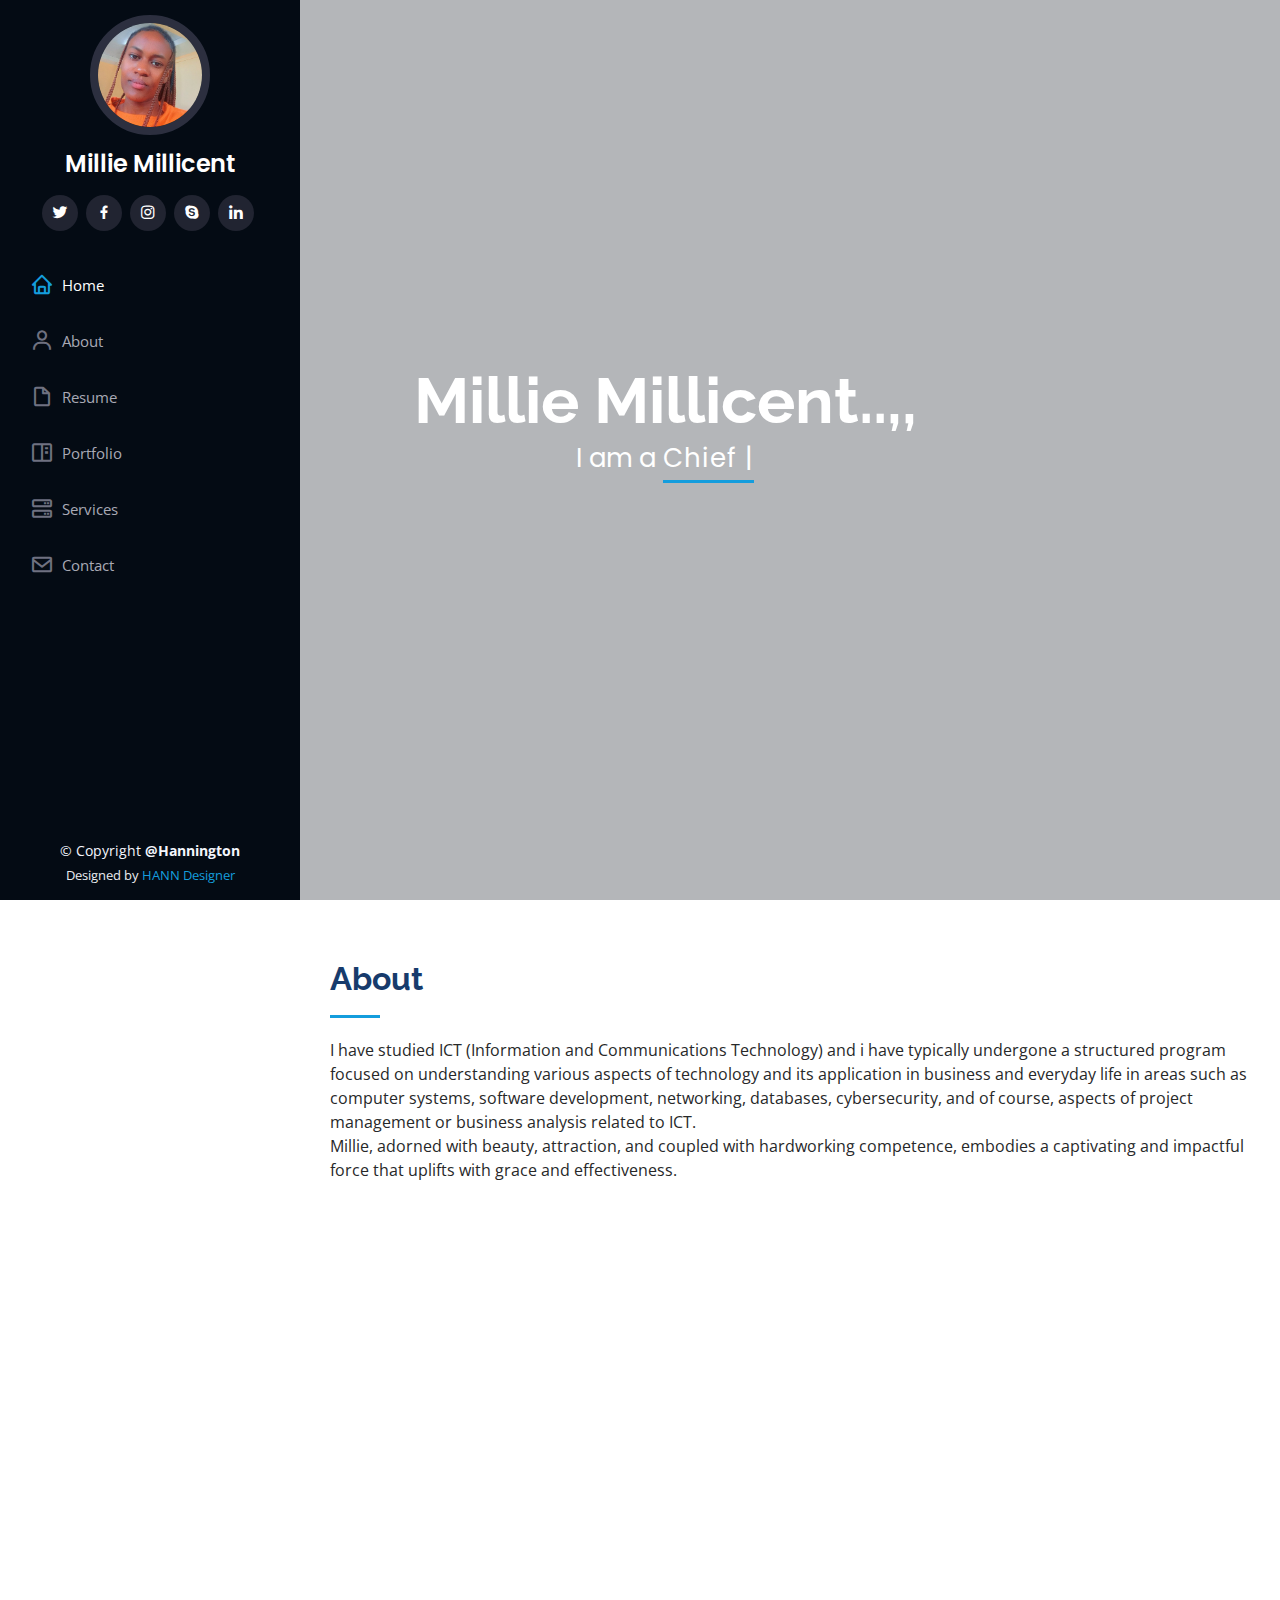
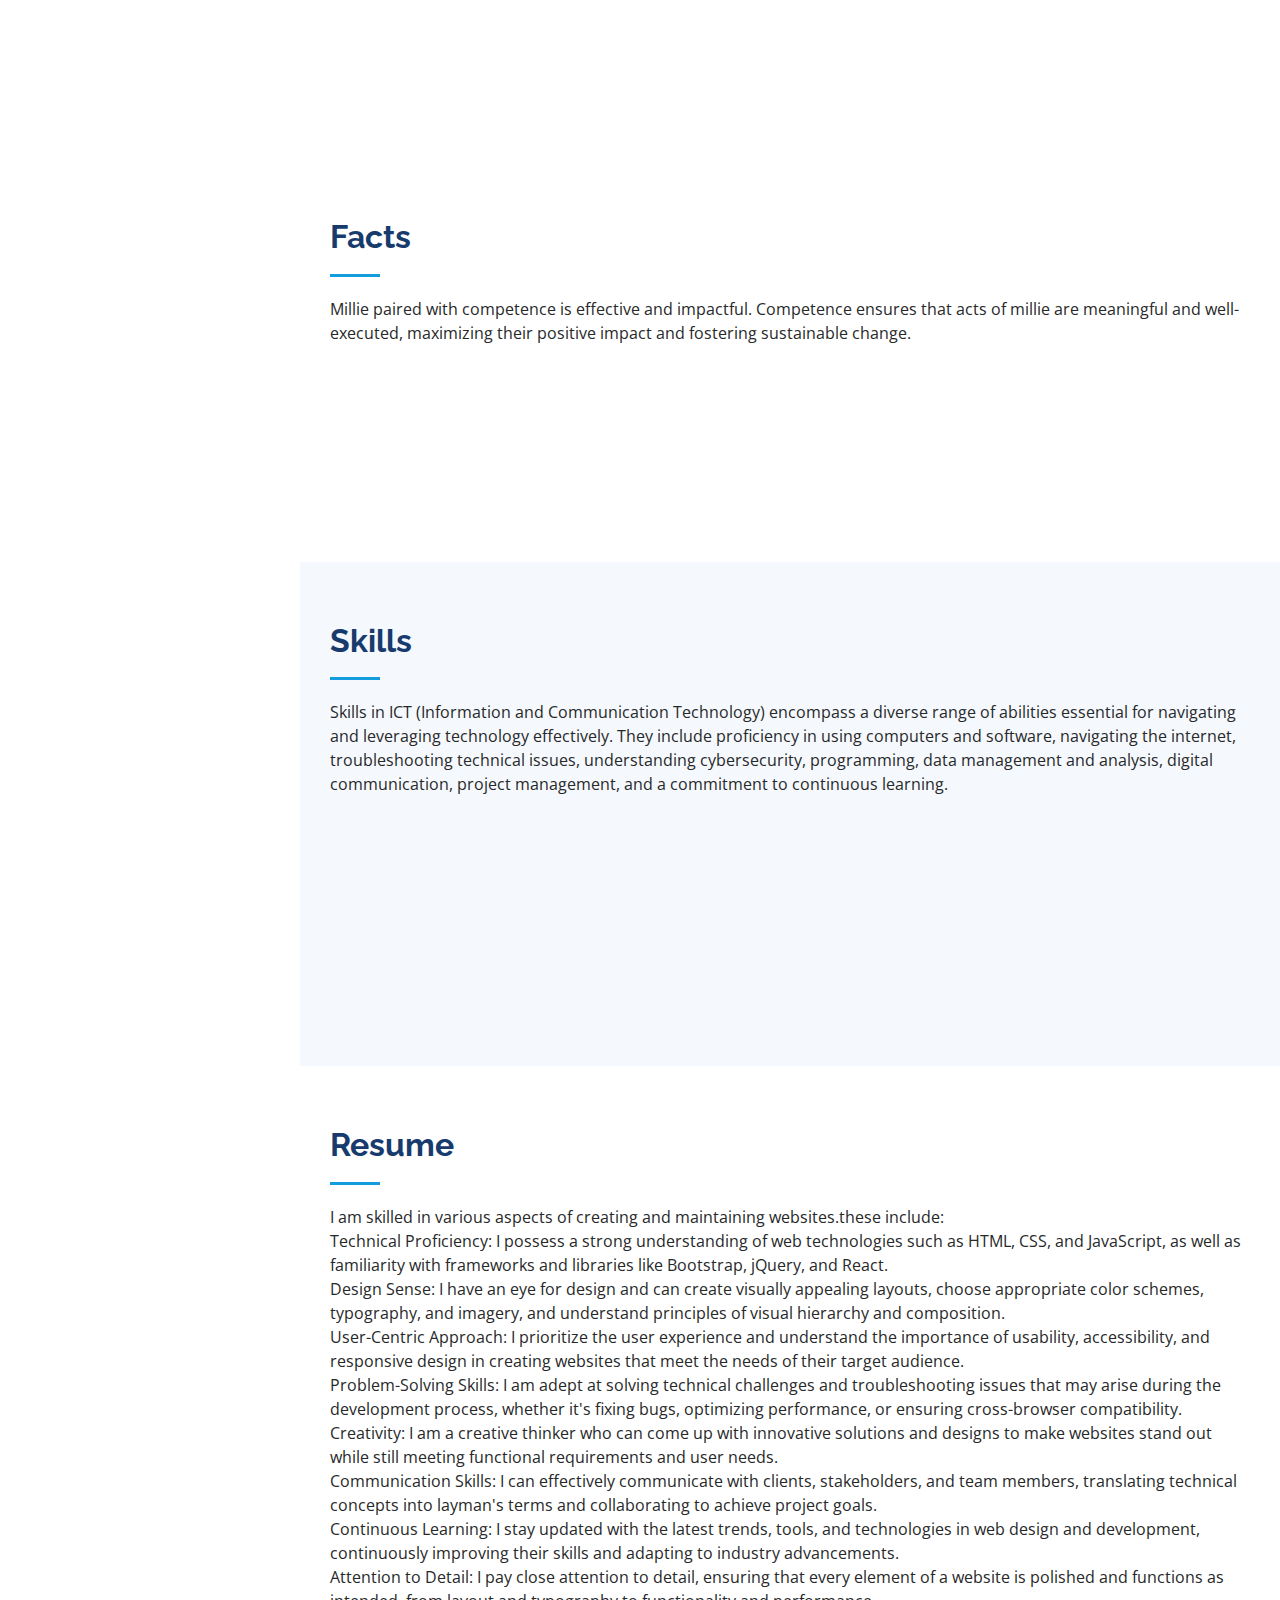
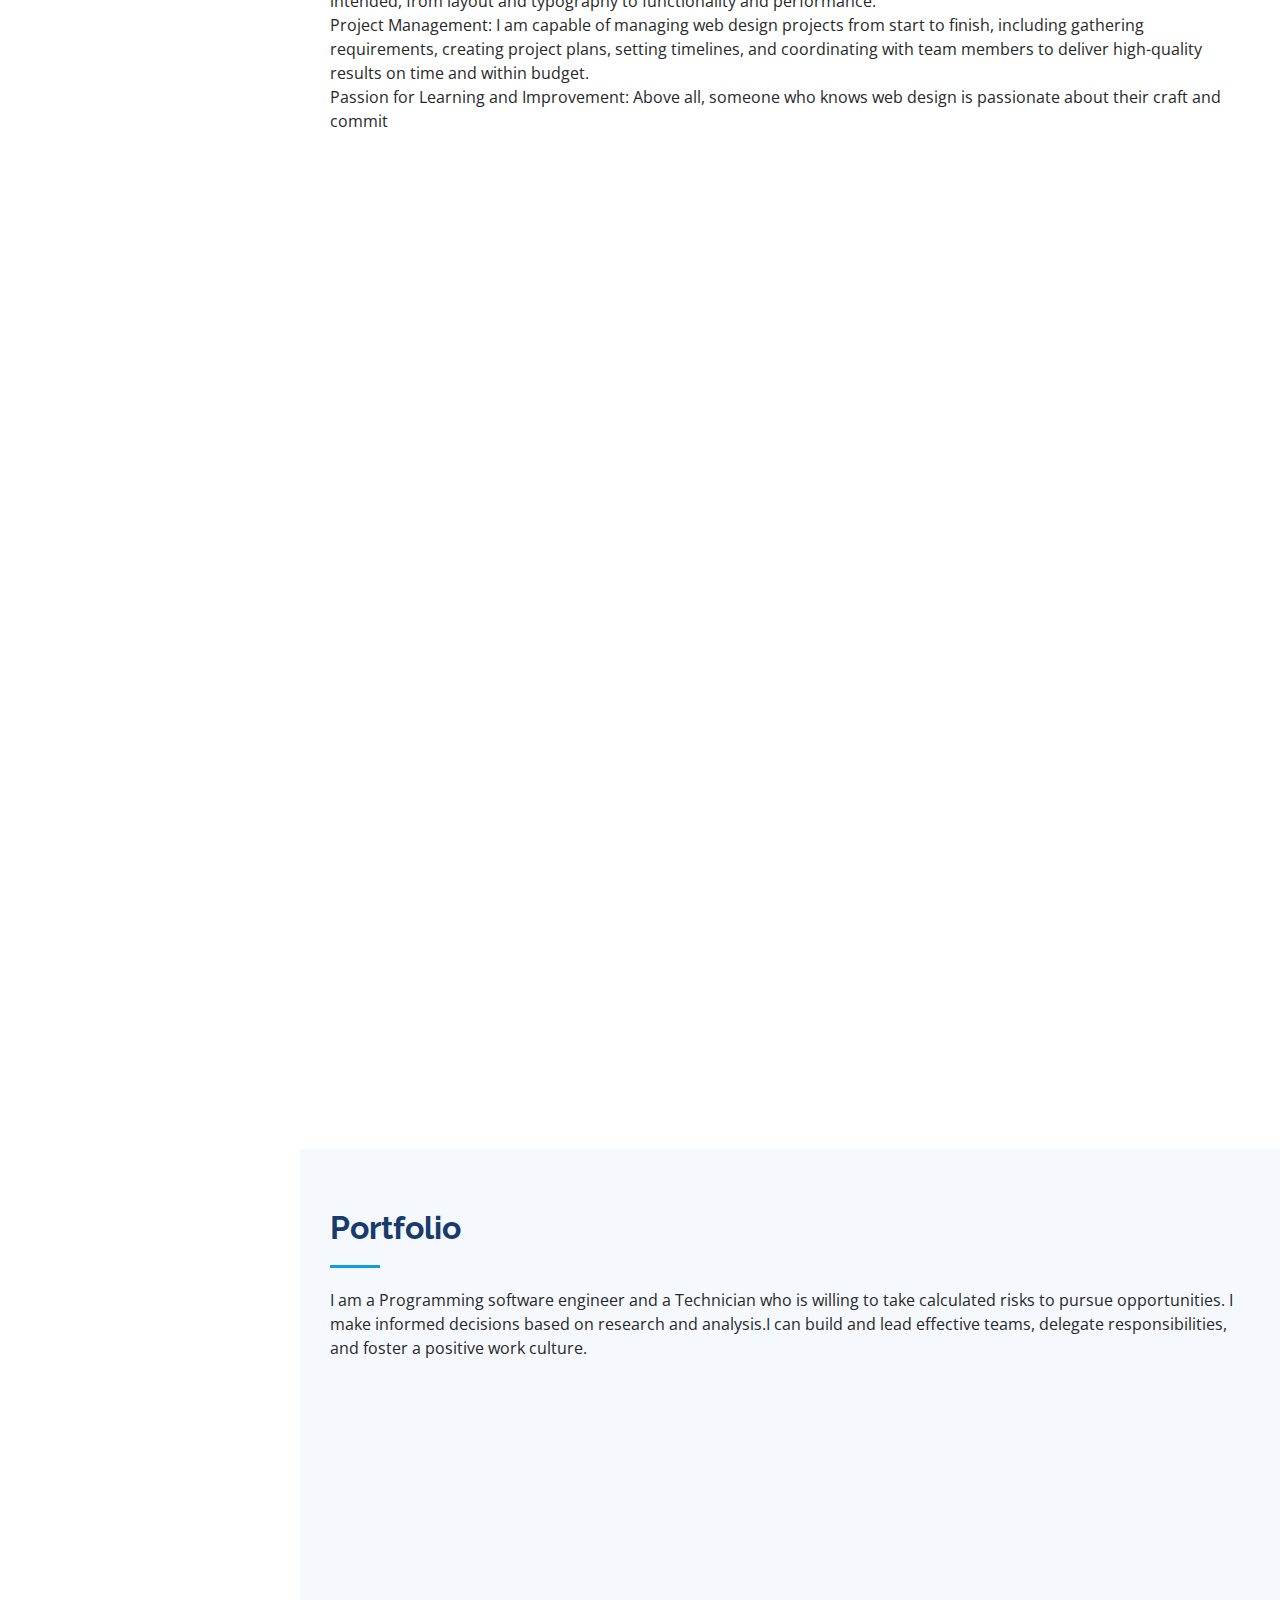
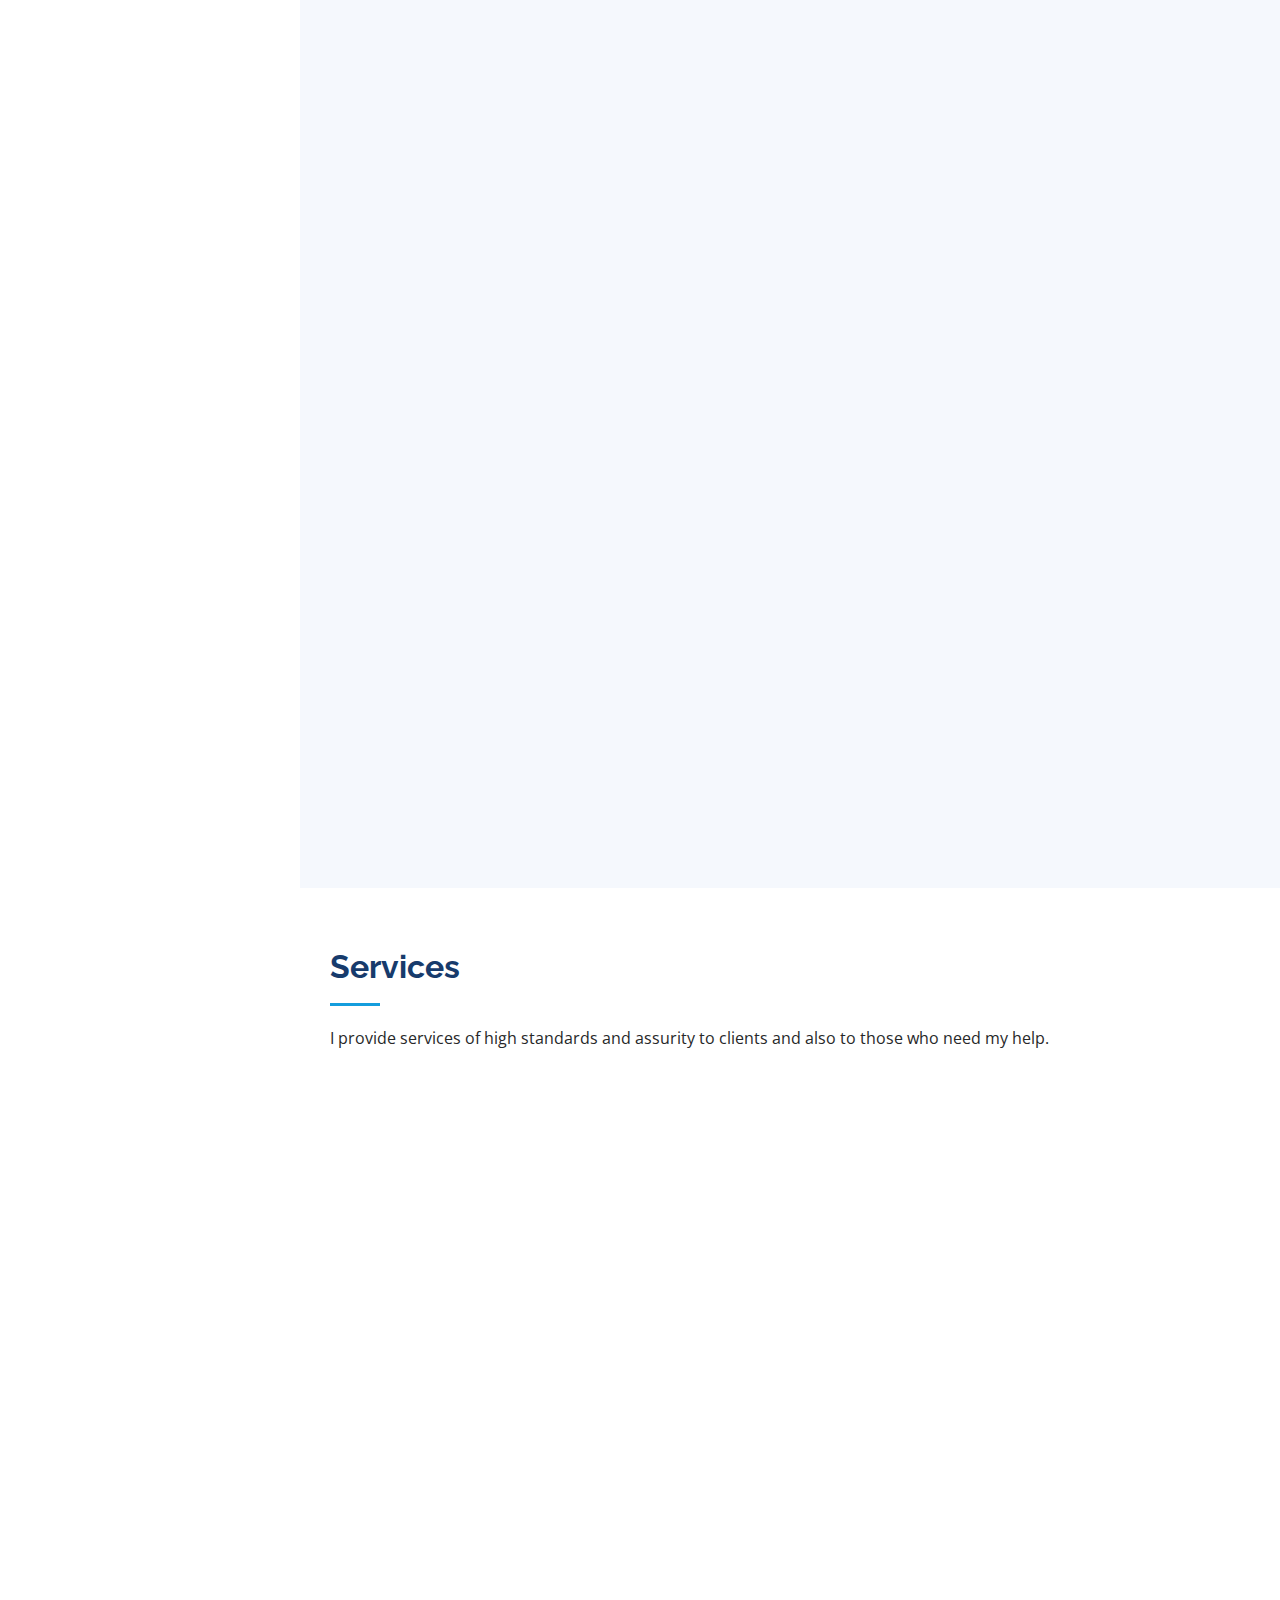
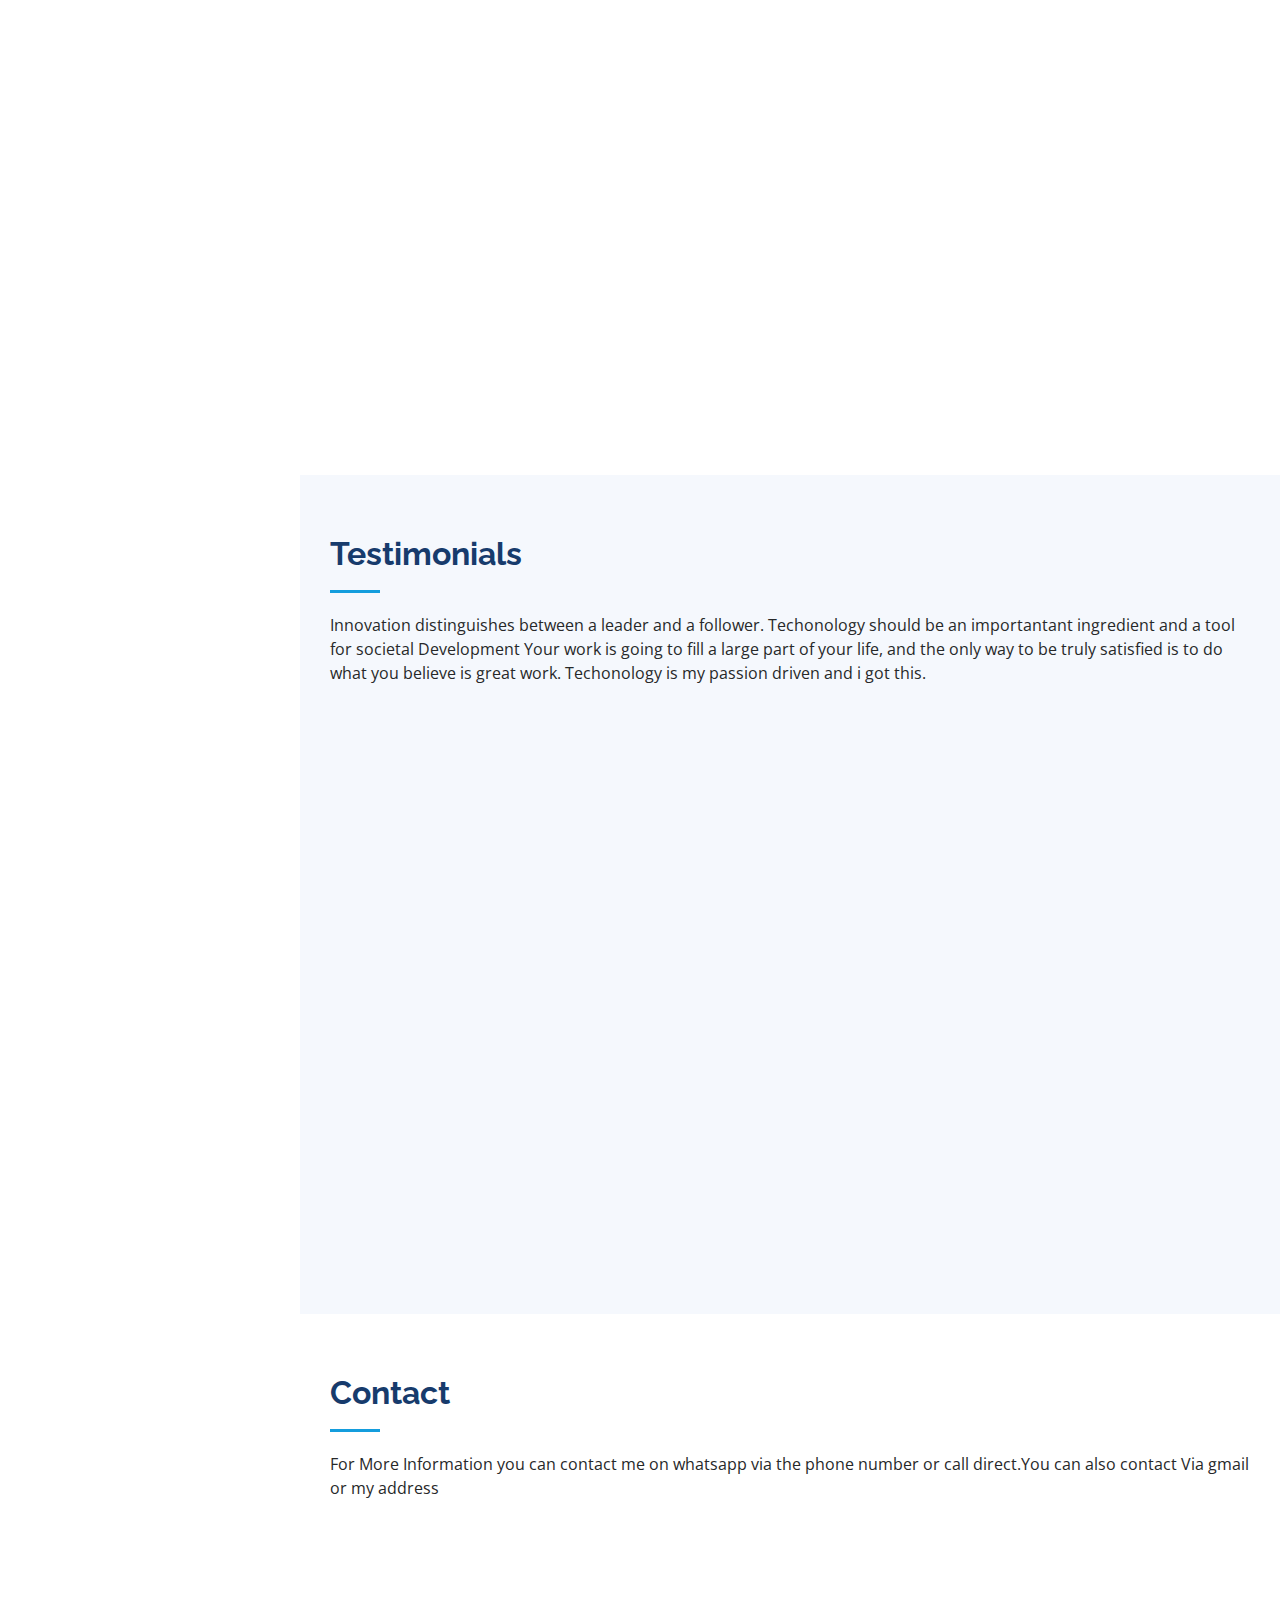
==== index.html @ ba3368d1 "my second" ====
<!DOCTYPE html>
<html lang="en">

<head>
  <meta charset="utf-8">
  <meta content="width=device-width, initial-scale=1.0" name="viewport">

  <title> Millie Millicent </title>
  <meta content="" name="description">
  <meta content="" name="keywords">

  <!-- Favicons -->
  <link href="assets/img/logo.png" rel="icon">
  <link href="assets/img/apple-touch-icon.png" rel="apple-touch-icon">

  <!-- Google Fonts -->
  <link href="https://fonts.googleapis.com/css?family=Open+Sans:300,300i,400,400i,600,600i,700,700i|Raleway:300,300i,400,400i,500,500i,600,600i,700,700i|Poppins:300,300i,400,400i,500,500i,600,600i,700,700i" rel="stylesheet">

  <!-- Vendor CSS Files -->
  <link href="assets/vendor/aos/aos.css" rel="stylesheet">
  <link href="assets/vendor/bootstrap/css/bootstrap.min.css" rel="stylesheet">
  <link href="assets/vendor/bootstrap-icons/bootstrap-icons.css" rel="stylesheet">
  <link href="assets/vendor/boxicons/css/boxicons.min.css" rel="stylesheet">
  <link href="assets/vendor/glightbox/css/glightbox.min.css" rel="stylesheet">
  <link href="assets/vendor/swiper/swiper-bundle.min.css" rel="stylesheet">

  <!-- Template Main CSS File -->
  <link href="assets/css/style.css" rel="stylesheet">

</head>

<body>

  <!-- ======= Mobile nav toggle button ======= -->
  <i class="bi bi-list mobile-nav-toggle d-xl-none"></i>

  <!-- ======= Header ======= -->
  <header id="header">
    <div class="d-flex flex-column">

      <div class="profile">
        <img src="assets/jm/destined.jpg" alt="" class="img-fluid rounded-circle">
        <h1 class="text-light"><a href="index.html">Millie Millicent</a></h1>
        <div class="social-links mt-3 text-center">
          <a href="#" class="twitter"><i class="bx bxl-twitter"></i></a>
          <a href="#" class="facebook"><i class="bx bxl-facebook"></i></a>
          <a href="#" class="instagram"><i class="bx bxl-instagram"></i></a>
          <a href="#" class="google-plus"><i class="bx bxl-skype"></i></a>
          <a href="#" class="linkedin"><i class="bx bxl-linkedin"></i></a>
        </div>
      </div>

      <nav id="navbar" class="nav-menu navbar">
        <ul>
          <li><a href="#hero" class="nav-link scrollto active"><i class="bx bx-home"></i> <span>Home</span></a></li>
          <li><a href="#about" class="nav-link scrollto"><i class="bx bx-user"></i> <span>About</span></a></li>
          <li><a href="#resume" class="nav-link scrollto"><i class="bx bx-file-blank"></i> <span>Resume</span></a></li>
          <li><a href="#portfolio" class="nav-link scrollto"><i class="bx bx-book-content"></i> <span>Portfolio</span></a></li>
          <li><a href="#services" class="nav-link scrollto"><i class="bx bx-server"></i> <span>Services</span></a></li>
          <li><a href="#contact" class="nav-link scrollto"><i class="bx bx-envelope"></i> <span>Contact</span></a></li>
        </ul>
      </nav><!-- .nav-menu -->
    </div>
  </header><!-- End Header -->

  <!-- ======= Hero Section ======= -->
  <section id="hero" class="d-flex flex-column justify-content-center align-items-center">
    <div class="hero-container" data-aos="fade-in">
      <h1>Millie Millicent..,,</h1>
      <p>I am a <span class="typed" data-typed-items="Chief Executive Officer(ICT), Data Analyst, , Project Developer, Web Designer"></span></p>
    </div>
  </section><!-- End Hero -->

  <main id="main">

    <!-- ======= About Section ======= -->
    <section id="about" class="about">
      <div class="container">

        <div class="section-title">
          <h2>About</h2>
          <p>I have studied ICT (Information and Communications Technology) and i have  typically 
            undergone a structured program focused on understanding various aspects of technology and its application 
            in business and everyday life in areas such as computer systems, software development, 
            networking, databases, cybersecurity, and of course, aspects of project management or business analysis related to ICT. <br>
            Millie, adorned with beauty, attraction, and coupled with hardworking competence, embodies a captivating and impactful force that uplifts with grace and effectiveness.</p>
        </div>

        <div class="row">
          <div class="col-lg-4" data-aos="fade-right">
            <img src="assets/jm/cheptanui.jpg" class="img-fluid" alt="">
          </div>
          <div class="col-lg-8 pt-4 pt-lg-0 content" data-aos="fade-left">
            <h3>INFORMATION COMMUNICATION &amp; TECHNOLOGY.</h3>
            <p class="fst-italic">
              Millie is rooted in hard work that reflects a genuine dedication to uplifting others. <br>She shows a commitment to making a difference through consistent effort and resilience.
            </p>
            <div class="row">
              <div class="col-lg-6">
                <ul>
                  <li><i class="bi bi-chevron-right"></i> <strong>Birthday:</strong> <span>1 JANUARY 2000</span></li>
                  <li><i class="bi bi-chevron-right"></i> <strong>Website:</strong> <span>www.example.com</span></li>
                  <li><i class="bi bi-chevron-right"></i> <strong>Phone:</strong> <span>+254 793765247</span></li>
                  <li><i class="bi bi-chevron-right"></i> <strong>City:</strong> <span>Kabsabet, Kenya</span></li>
                </ul>
              </div>
              <div class="col-lg-6">
                <ul>
                  <li><i class="bi bi-chevron-right"></i> <strong>Age:</strong> <span>24</span></li>
                  <li><i class="bi bi-chevron-right"></i> <strong>Diploma:</strong> <span>DICT</span></li>
                  <li><i class="bi bi-chevron-right"></i> <strong>PhEmailone:</strong> <span>milliemillicent@gmail.com</span></li>
                  <li><i class="bi bi-chevron-right"></i> <strong>Freelance:</strong> <span>Available</span></li>
                </ul>
              </div>
            </div>
            <p>
              Millie is coupled with attraction that draws people closer, creating a magnetic presence that inspires trust and empathy.<br> It radiates warmth and sincerity, drawing admiration and loyalty.Together, <br>these qualities create a compelling force that not only uplifts individuals but also enriches communities and societies, <br>leaving a lasting impression of kindness, effectiveness, and genuine care.
            </p>
          </div>
        </div>

      </div>
    </section><!-- End About Section -->

    <!-- ======= Facts Section ======= -->
    <section id="facts" class="facts">
      <div class="container">

        <div class="section-title">
          <h2>Facts</h2>
          <p> Millie paired with competence is effective and impactful. Competence ensures that acts of millie are meaningful and well-executed, maximizing their positive impact and fostering sustainable change.</p>
        </div>

        <div class="row no-gutters">

          <div class="col-lg-3 col-md-6 d-md-flex align-items-md-stretch" data-aos="fade-up">
            <div class="count-box">
              <i class="bi bi-emoji-smile"></i>
              <span data-purecounter-start="0" data-purecounter-end="232" data-purecounter-duration="1" class="purecounter"></span>
              <p><strong>Happy Clients</strong></p>
            </div>
          </div>

          <div class="col-lg-3 col-md-6 d-md-flex align-items-md-stretch" data-aos="fade-up" data-aos-delay="100">
            <div class="count-box">
              <i class="bi bi-journal-richtext"></i>
              <span data-purecounter-start="0" data-purecounter-end="521" data-purecounter-duration="1" class="purecounter"></span>
              <p><strong>Projects</strong></p>
            </div>
          </div>

          <div class="col-lg-3 col-md-6 d-md-flex align-items-md-stretch" data-aos="fade-up" data-aos-delay="200">
            <div class="count-box">
              <i class="bi bi-headset"></i>
              <span data-purecounter-start="0" data-purecounter-end="1453" data-purecounter-duration="1" class="purecounter"></span>
              <p><strong>Hours Of Support</strong></p>
            </div>
          </div>

          <div class="col-lg-3 col-md-6 d-md-flex align-items-md-stretch" data-aos="fade-up" data-aos-delay="300">
            <div class="count-box">
              <i class="bi bi-people"></i>
              <span data-purecounter-start="0" data-purecounter-end="32" data-purecounter-duration="1" class="purecounter"></span>
              <p><strong>Hard Workers</strong></p>
            </div>
          </div>

        </div>

      </div>
    </section><!-- End Facts Section -->

    <!-- ======= Skills Section ======= -->
    <section id="skills" class="skills section-bg">
      <div class="container">

        <div class="section-title">
          <h2>Skills</h2>
          <p>Skills in ICT (Information and Communication Technology) encompass a diverse range of abilities essential for navigating and leveraging technology effectively. 
            They include proficiency in using computers and software, navigating the internet, troubleshooting technical issues, understanding cybersecurity, programming, 
            data management and analysis, digital communication, project management, and a commitment to continuous learning.</p>
        </div>

        <div class="row skills-content">

          <div class="col-lg-6" data-aos="fade-up">

            <div class="progress">
              <span class="skill">Programming and Coding<i class="val">80%</i></span>
              <div class="progress-bar-wrap">
                <div class="progress-bar" role="progressbar" aria-valuenow="100" aria-valuemin="0" aria-valuemax="100"></div>
              </div>
            </div>

            <div class="progress">
              <span class="skill">Data Management and Analysis<i class="val">90%</i></span>
              <div class="progress-bar-wrap">
                <div class="progress-bar" role="progressbar" aria-valuenow="90" aria-valuemin="0" aria-valuemax="100"></div>
              </div>
            </div>

            <div class="progress">
              <span class="skill">Software Proficiency <i class="val">75%</i></span>
              <div class="progress-bar-wrap">
                <div class="progress-bar" role="progressbar" aria-valuenow="75" aria-valuemin="0" aria-valuemax="100"></div>
              </div>
            </div>

          </div>

          <div class="col-lg-6" data-aos="fade-up" data-aos-delay="100">

            <div class="progress">
              <span class="skill">Cybersecurity Awareness <i class="val">80%</i></span>
              <div class="progress-bar-wrap">
                <div class="progress-bar" role="progressbar" aria-valuenow="80" aria-valuemin="0" aria-valuemax="100"></div>
              </div>
            </div>

            <div class="progress">
              <span class="skill">Internet Skills <i class="val">90%</i></span>
              <div class="progress-bar-wrap">
                <div class="progress-bar" role="progressbar" aria-valuenow="90" aria-valuemin="0" aria-valuemax="100"></div>
              </div>
            </div>

            <div class="progress">
              <span class="skill">Troubleshooting and Problem Solving <i class="val">85%</i></span>
              <div class="progress-bar-wrap">
                <div class="progress-bar" role="progressbar" aria-valuenow="85" aria-valuemin="0" aria-valuemax="100"></div>
              </div>
            </div>

          </div>

        </div>

      </div>
    </section><!-- End Skills Section -->

    <!-- ======= Resume Section ======= -->
    <section id="resume" class="resume">
      <div class="container">

        <div class="section-title">
          <h2>Resume</h2>
          <p> I am skilled in various aspects of creating and maintaining websites.these include:<br>
            Technical Proficiency: I possess a strong understanding of web technologies such as HTML, CSS, and JavaScript, as well as familiarity with frameworks and libraries like Bootstrap, jQuery, and React.<br>
            Design Sense: I have an eye for design and can create visually appealing layouts, choose appropriate color schemes, typography, and imagery, and understand principles of visual hierarchy and composition.<br>
            User-Centric Approach: I prioritize the user experience and understand the importance of usability, accessibility, and responsive design in creating websites that meet the needs of their target audience.<br>
            Problem-Solving Skills: I am adept at solving technical challenges and troubleshooting issues that may arise during the development process, whether it's fixing bugs, optimizing performance, or ensuring cross-browser compatibility.<br>
            Creativity: I am a creative thinker who can come up with innovative solutions and designs to make websites stand out while still meeting functional requirements and user needs.<br>
            Communication Skills: I can effectively communicate with clients, stakeholders, and team members, translating technical concepts into layman's terms and collaborating to achieve project goals.<br>
            Continuous Learning: I stay updated with the latest trends, tools, and technologies in web design and development, continuously improving their skills and adapting to industry advancements.<br>
            Attention to Detail: I pay close attention to detail, ensuring that every element of a website is polished and functions as intended, from layout and typography to functionality and performance.<br>
            Project Management: I am capable of managing web design projects from start to finish, including gathering requirements, creating project plans, setting timelines, and coordinating with team members to deliver high-quality results on time and within budget.<br>
            Passion for Learning and Improvement: Above all, someone who knows web design is passionate about their craft and commit</p>
        </div>

        <div class="row">
          <div class="col-lg-6" data-aos="fade-up">
            <h3 class="resume-title">Sumary</h3>
            <div class="resume-item pb-0">
              <h4>Millie Millicent</h4>
              <p><em> With  a background in ICT, my ability to assist is well-equipped to leverage technology to drive innovation, solve problems, optimize processes, and contribute positively to organizations across various industries. 
                These versatile skill set enables me to adapt to diverse roles and challenges in today's digital landscape..</em></p>
              <ul>
                <li>Kabsabet, Kenya</li>
                <li>+254 793765247</li>
                <li>milliemillicent@gmail.com</li>
              </ul>
            </div>

            <h3 class="resume-title">Education</h3>
            <div class="resume-item">
              <h4>Diploma In Information Communication Technology</h4>
              <h5>2019 - 2023</h5>
              <p><em>Kenya Coast National Polytechnic</em></p>
              <p>ICT has provided me with  a valuable opportunity to apply classroom knowledge to real-world scenarios, gain practical skills, and build a professional network in the industry.</p>
            </div>
            <div class="resume-item">
              <h4>DRIVING </h4>
              <h5> 2024-present</h5>
              <p><em>Unik Driving school</em></p>
              <p> Driving offers insights to independence, commitment, responsibility, adaptability, decision-making skills, patience, attention to detail, confidence, respect for rules and safety, communication, coordination, openness to learning, and consideration for others.</p>
            </div>
          </div>
          <div class="col-lg-6" data-aos="fade-up" data-aos-delay="100">
            <h3 class="resume-title">Professional Experience</h3>
            <div class="resume-item">
              <h4>project development</h4>
              <h5>2023-2024</h5>
              <p><em>Kabsabet, Kenya </em></p>
              <ul>
                <li>Leader in development of an information management system.</li>
                <li>Delegate tasks to the 7 members and provide counsel on all aspects of the project steps. </li>
                <li>Supervise and assess the projects outcome.</li>
                <li>Oversee the efficient use of production project budgets ranging from $2,000 - $25,000.</li>
              </ul>
            </div>
            <div class="resume-item">
              <h4>Information Communication Technology Intern</h4>
              <h5>2023 - 2024</h5>
              <p><em>County of Mombasa, KCRH</em></p>
              <ul>
                <li>Developed numerous projects in management (developing management systems, building dynamic websites, Graphic design).</li>
                <li>Managed up to 5 projects or tasks at a given time while under pressure.</li>
                <li>Recommended and consulted with clients on the most appropriate programmimg skills.</li>
                <li>Created excell presentations and proposals a month for clients and project managers.</li>
              </ul>
            </div>
          </div>
        </div>

      </div>
    </section><!-- End Resume Section -->

    <!-- ======= Portfolio Section ======= -->
    <section id="portfolio" class="portfolio section-bg">
      <div class="container">

        <div class="section-title">
          <h2>Portfolio</h2>
          <p>I am a Programming software engineer and a Technician who is willing to take calculated risks to pursue opportunities. I make informed decisions based on research and analysis.I can build and lead effective teams, delegate responsibilities, and foster a positive work culture.</p>
        </div>

        <div class="row" data-aos="fade-up">
          <div class="col-lg-12 d-flex justify-content-center">
            <ul id="portfolio-flters">
              <li data-filter="*" class="filter-active">All</li>
              <li data-filter=".filter-app">App</li>
              <li data-filter=".filter-card">Card</li>
              <li data-filter=".filter-web">Web</li>
            </ul>
          </div>
        </div>

        <div class="row portfolio-container" data-aos="fade-up" data-aos-delay="100">

          <div class="col-lg-4 col-md-6 portfolio-item filter-app">
            <div class="portfolio-wrap">
              <img src="assets/jm/IMG-20231202-WA0046.jpg" class="img-fluid" alt="">
              <div class="portfolio-links">
                <a href="assets/jm/IMG-20231202-WA0046.jpg" data-gallery="portfolioGallery" class="portfolio-lightbox" title="App 1"><i class="bx bx-plus"></i></a>
                <a href="portfolio-details.html" title="More Details"><i class="bx bx-link"></i></a>
              </div>
            </div>
          </div>

          <div class="col-lg-4 col-md-6 portfolio-item filter-web">
            <div class="portfolio-wrap">
              <img src="assets/jm/IMG-20231202-WA0050.jpg" class="img-fluid" alt="">
              <div class="portfolio-links">
                <a href="assets/jm/IMG-20231202-WA0050.jpg" data-gallery="portfolioGallery" class="portfolio-lightbox" title="Web 3"><i class="bx bx-plus"></i></a>
                <a href="portfolio-details.html" title="More Details"><i class="bx bx-link"></i></a>
              </div>
            </div>
          </div>

          <div class="col-lg-4 col-md-6 portfolio-item filter-app">
            <div class="portfolio-wrap">
              <img src="assets/jm/millie QN.jpeg" class="img-fluid" alt="">
              <div class="portfolio-links">
                <a href="assets/jm/millie QN.jpeg" data-gallery="portfolioGallery" class="portfolio-lightbox" title="App 2"><i class="bx bx-plus"></i></a>
                <a href="portfolio-details.html" title="More Details"><i class="bx bx-link"></i></a>
              </div>
            </div>
          </div>

          <div class="col-lg-4 col-md-6 portfolio-item filter-card">
            <div class="portfolio-wrap">
              <img src="assets/jm/IMG-20231217-WA0038.jpg" class="img-fluid" alt="">
              <div class="portfolio-links">
                <a href="assets/jm/IMG-20231217-WA0038.jpg" data-gallery="portfolioGallery" class="portfolio-lightbox" title="Card 2"><i class="bx bx-plus"></i></a>
                <a href="portfolio-details.html" title="More Details"><i class="bx bx-link"></i></a>
              </div>
            </div>
          </div>

          <div class="col-lg-4 col-md-6 portfolio-item filter-web">
            <div class="portfolio-wrap">
              <img src="assets/jm/destined.jpg" class="img-fluid" alt="">
              <div class="portfolio-links">
                <a href="assets/jm/destined.jpg" data-gallery="portfolioGallery" class="portfolio-lightbox" title="Web 2"><i class="bx bx-plus"></i></a>
                <a href="portfolio-details.html" title="More Details"><i class="bx bx-link"></i></a>
              </div>
            </div>
          </div>

          <div class="col-lg-4 col-md-6 portfolio-item filter-app">
            <div class="portfolio-wrap">
              <img src="assets/jm/millieh1.jpeg" class="img-fluid" alt="">
              <div class="portfolio-links">
                <a href="assets/jm/millieh1.jpeg" data-gallery="portfolioGallery" class="portfolio-lightbox" title="App 3"><i class="bx bx-plus"></i></a>
                <a href="portfolio-details.html" title="More Details"><i class="bx bx-link"></i></a>
              </div>
            </div>
          </div>

          <div class="col-lg-4 col-md-6 portfolio-item filter-card">
            <div class="portfolio-wrap">
              <img src="assets/jm/millieH5.jpeg" class="img-fluid" alt="">
              <div class="portfolio-links">
                <a href="assets/jm/millieH5.jpeg" data-gallery="portfolioGallery" class="portfolio-lightbox" title="Card 1"><i class="bx bx-plus"></i></a>
                <a href="portfolio-details.html" title="More Details"><i class="bx bx-link"></i></a>
              </div>
            </div>
          </div>

          <div class="col-lg-4 col-md-6 portfolio-item filter-card">
            <div class="portfolio-wrap">
              <img src="assets/jm/millieH3.jpeg" class="img-fluid" alt="">
              <div class="portfolio-links">
                <a href="assets/jm/millieH3.jpeg" data-gallery="portfolioGallery" class="portfolio-lightbox" title="Card 3"><i class="bx bx-plus"></i></a>
                <a href="portfolio-details.html" title="More Details"><i class="bx bx-link"></i></a>
              </div>
            </div>
          </div>

          <div class="col-lg-4 col-md-6 portfolio-item filter-web">
            <div class="portfolio-wrap">
              <img src="assets/jm/millieH4.jpeg" class="img-fluid" alt="">
              <div class="portfolio-links">
                <a href="assets/jm/millieH4.jpeg" data-gallery="portfolioGallery" class="portfolio-lightbox" title="Web 3"><i class="bx bx-plus"></i></a>
                <a href="portfolio-details.html" title="More Details"><i class="bx bx-link"></i></a>
              </div>
            </div>
          </div>

        </div>

      </div>
    </section><!-- End Portfolio Section -->

    <!-- ======= Services Section ======= -->
    <section id="services" class="services">
      <div class="container">

        <div class="section-title">
          <h2>Services</h2>
          <p>I provide services of high standards and assurity to clients and also to those who need my help.</p>
        </div>

        <div class="row">
          <div class="col-lg-4 col-md-6 icon-box" data-aos="fade-up">
            <div class="icon"><i class="bi bi-briefcase"></i></div>
            <h4 class="title"><a href="">Competence</a></h4>
            <p class="description"> When considering success in ICT, it is essential in today's digital age, where technology plays a pivotal role in almost every aspect of life. 
              A competent individual in ICT possesses a diverse skill set and a deep understanding of technology, enabling them to effectively navigate and leverage digital tools and resources.</p>
          </div>
          <div class="col-lg-4 col-md-6 icon-box" data-aos="fade-up" data-aos-delay="100">
            <div class="icon"><i class="bi bi-card-checklist"></i></div>
            <h4 class="title"><a href="">Message</a></h4>
            <p class="description">Millie finds delight in the gentle and nurturing aspects of Technology with its principles. Technology evolves rapidly, so make continuous learning a habit. 
              Stay updated with the latest trends, tools, and techniques in ICT through courses, workshops, and self-study. The more you learn, the more valuable you become in this dynamic field..</p>
          </div>
          <div class="col-lg-4 col-md-6 icon-box" data-aos="fade-up" data-aos-delay="200">
            <div class="icon"><i class="bi bi-bar-chart"></i></div>
            <h4 class="title"><a href="">Statistics and data analysis</a></h4>
            <p class="description">
               Here, Millie has got Statistics and data analysis skills that play a crucial role in ICT by providing her with insights from large datasets(databases), informing decision-making, and driving innovation.
               make data-driven decisions, and unlock value from their data assets. By leveraging these techniques effectively, an ICT professionals like me drives innovation, optimize processes, 
               and create impactful solutions in today's data-driven world.</p>
          </div>
          <div class="col-lg-4 col-md-6 icon-box" data-aos="fade-up" data-aos-delay="300">
            <div class="icon"><i class="bi bi-binoculars"></i></div>
            <h4 class="title"><a href="">Project development</a></h4>
            <p class="description"> Project development in ICT involves the planning, implementation, and management of technology-related initiatives to achieve specific objectives.</p>
          </div>
          <div class="col-lg-4 col-md-6 icon-box" data-aos="fade-up" data-aos-delay="400">
            <div class="icon"><i class="bi bi-brightness-high"></i></div>
            <h4 class="title"><a href="">Future</a></h4>
            <p class="description">ICT (Information and Communication Technology) is incredibly promising, with continued advancements shaping the way we live, work, and interact with technology. 
              ICT is characterized by innovation, connectivity, and transformation across all aspects of society, offering tremendous opportunities for progress, 
              but also posing challenges that will require thoughtful consideration and collective action..</p>
          </div>
          <div class="col-lg-4 col-md-6 icon-box" data-aos="fade-up" data-aos-delay="500">
            <div class="icon"><i class="bi bi-calendar4-week"></i></div>
            <h4 class="title"><a href="">Prediction</a></h4>
            <p class="description"> ICT encompass a wide range of forecasts regarding the future of technology and its impact on various aspects of society.Increased Connectivity, Artificial Intelligence Dominance, Rise of Quantum Computing,
              IoT Expansion, 5G Revolution, Cybersecurity Challenges, Data Privacy Concerns and Emergence of Smart Cities reflect the transformative potential of ICT in shaping the future of society, economy, and culture
            </p>
          </div>
        </div>

      </div>
    </section><!-- End Services Section -->

    <!-- ======= Testimonials Section ======= -->
    <section id="testimonials" class="testimonials section-bg">
      <div class="container">

        <div class="section-title">
          <h2>Testimonials</h2>
          <p>Innovation distinguishes between a leader and a follower. Techonology should be an importantant ingredient and a tool for societal Development
            Your work is going to fill a large part of your life, and the only way to be truly satisfied is to do what you believe is great work.
             Techonology is my passion driven and i got this.</p>
          
        </div>

        <div class="testimonials-slider swiper" data-aos="fade-up" data-aos-delay="100">
          <div class="swiper-wrapper">

            <div class="swiper-slide">
              <div class="testimonial-item" data-aos="fade-up">
                <p>
                  <i class="bx bxs-quote-alt-left quote-icon-left"></i>
                  Technology is used in unlocking the innate compassion we have for our fellow human beings.information communication Technology unlocks the value of time
                  allowing and enabling multi-tasking,multichannels.it is the leading drivers of globalization but at the same a victim.
                  <i class="bx bxs-quote-alt-right quote-icon-right"></i>
                </p>
                <img src="assets/jm/destined.jpg" class="testimonial-img" alt="">
                <h3>Millie Millicent</h3>
                <h4>CEO &amp; Founder</h4>
              </div>
            </div><!-- End testimonial item -->

            <div class="swiper-slide">
              <div class="testimonial-item" data-aos="fade-up" data-aos-delay="100">
                <p>
                  <i class="bx bxs-quote-alt-left quote-icon-left"></i>
                  That every life is valuable. That we can make things better. That innovation is the key to a bright future. That we’re just getting started.
                  <i class="bx bxs-quote-alt-right quote-icon-right"></i>
                </p>
                <img src="assets/jm/computer-system2.jpg" class="testimonial-img" alt="">
                <h3>Hannington james</h3>
                <h4>project manager</h4>
              </div>
            </div><!-- End testimonial item -->

            <div class="swiper-slide">
              <div class="testimonial-item" data-aos="fade-up" data-aos-delay="200">
                <p>
                  <i class="bx bxs-quote-alt-left quote-icon-left"></i>
                  The biggest risk is not taking any risk. In a world that is changing quickly, the only strategy that is guaranteed to fail is not taking risks.
                  <i class="bx bxs-quote-alt-right quote-icon-right"></i>
                </p>
                <img src="assets/jm/millieH5.jpeg" class="testimonial-img" alt="">
                <h3>Cheptanui Samoei</h3>
                <h4>Freelancer</h4>
              </div>
            </div><!-- End testimonial item -->

            <div class="swiper-slide">
              <div class="testimonial-item" data-aos="fade-up" data-aos-delay="300">
                <p>
                  <i class="bx bxs-quote-alt-left quote-icon-left"></i>
                  Technology is just a tool. In terms of getting the kids working together and motivating them, the teacher is the most important. Technology is unlocking the innate compassion we have for our fellow human beings. 
                  Never before in history has innovation offered promise of so much to so many in so short a time.
                  <i class="bx bxs-quote-alt-right quote-icon-right"></i>
                </p>
                <img src="assets/jm/computer-system3.jpg" class="testimonial-img" alt="">
                <h3>H james okeke</h3>
                <h4>Designer</h4>
              </div>
            </div><!-- End testimonial item -->

            <div class="swiper-slide">
              <div class="testimonial-item" data-aos="fade-up" data-aos-delay="400">
                <p>
                  <i class="bx bxs-quote-alt-left quote-icon-left"></i>
                  Information technology and business are becoming inextricably interwoven. I don't think anybody can talk meaningfully about one without talking about the other.
                  <i class="bx bxs-quote-alt-right quote-icon-right"></i>
                </p>
                <img src="assets/jm/IMG-20231202-WA0046.jpg" class="testimonial-img" alt="">
                <h3>Zara</h3>
                <h4>Information strategiest & Entrepreneur</h4>
              </div>
            </div><!-- End testimonial item -->

          </div>
          <div class="swiper-pagination"></div>
        </div>

      </div>
    </section><!-- End Testimonials Section -->

    <!-- ======= Contact Section ======= -->
    <section id="contact" class="contact">
      <div class="container">

        <div class="section-title">
          <h2>Contact</h2>
          <p>For More Information you can contact me on whatsapp via the phone number or call direct.You can also contact Via gmail or my address</p>
        </div>

        <div class="row" data-aos="fade-in">

          <div class="col-lg-5 d-flex align-items-stretch">
            <div class="info">
              <div class="address">
                <i class="bi bi-geo-alt"></i>
                <h4>Location:</h4>
                <p>Kabsabet, Kenya</p>
              </div>

              <div class="email">
                <i class="bi bi-envelope"></i>
                <h4>Email:</h4>
                <p>milliemillicent@gmail.com</p>
              </div>

              <div class="phone">
                <i class="bi bi-phone"></i>
                <h4>Call:</h4>
                <p>+254 793765247</p>
              </div>

              <iframe src="https://www.google.com/maps/embed?pb=!1m14!1m8!1m3!1d4163.199885606895!2d35.025764411406655!3d0.02425773575551297!3m2!1i1024!2i768!4f13.1!3m3!1m2!1s0x1780779ad0000001%3A0x2bc3de6b295292c5!2sNdurio%20Shopping%20Centre!5e1!3m2!1sen!2ske!4v1717675610434!5m2!1sen!2ske" frameborder="0" style="border:0; width: 100%; height: 290px;" allowfullscreen></iframe>
            </div>

          </div>

          <div class="col-lg-7 mt-5 mt-lg-0 d-flex align-items-stretch">
            <form action="forms/contact.php" method="post" role="form" class="php-email-form">
              <div class="row">
                <div class="form-group col-md-6">
                  <label for="name">Your Name</label>
                  <input type="text" name="name" class="form-control" id="name" required>
                </div>
                <div class="form-group col-md-6">
                  <label for="name">Your Email</label>
                  <input type="email" class="form-control" name="email" id="email" required>
                </div>
              </div>
              <div class="form-group">
                <label for="name">Subject</label>
                <input type="text" class="form-control" name="subject" id="subject" required>
              </div>
              <div class="form-group">
                <label for="name">Message</label>
                <textarea class="form-control" name="message" rows="10" required></textarea>
              </div>
              <div class="my-3">
                <div class="loading">Loading</div>
                <div class="error-message"></div>
                <div class="sent-message">Your message has been sent. Thank you!</div>
              </div>
              <div class="text-center"><button type="submit">Send Message</button></div>
            </form>
          </div>

        </div>

      </div>
    </section><!-- End Contact Section -->

  </main><!-- End #main -->

  <!-- ======= Footer ======= -->
  <footer id="footer">
    <div class="container">
      <div class="copyright">
        &copy; Copyright <strong><span>@Hannington</span></strong>
      </div>
      <div class="credits">
        <!-- All the links in the footer should remain intact. -->
        <!-- You can delete the links only if you purchased the pro version. -->
        <!-- Licensing information: https://bootstrapmade.com/license/ -->
        <!-- Purchase the pro version with working PHP/AJAX contact form: https://bootstrapmade.com/iportfolio-bootstrap-portfolio-websites-template/ -->
        Designed by <a href="https://petercollins.com/">HANN Designer</a>
      </div>
    </div>
  </footer><!-- End  Footer -->

  <a href="#" class="back-to-top d-flex align-items-center justify-content-center"><i class="bi bi-arrow-up-short"></i></a>

  <!-- Vendor JS Files -->
  <script src="assets/vendor/purecounter/purecounter_vanilla.js"></script>
  <script src="assets/vendor/aos/aos.js"></script>
  <script src="assets/vendor/bootstrap/js/bootstrap.bundle.min.js"></script>
  <script src="assets/vendor/glightbox/js/glightbox.min.js"></script>
  <script src="assets/vendor/isotope-layout/isotope.pkgd.min.js"></script>
  <script src="assets/vendor/swiper/swiper-bundle.min.js"></script>
  <script src="assets/vendor/typed.js/typed.umd.js"></script>
  <script src="assets/vendor/waypoints/noframework.waypoints.js"></script>
  <script src="assets/vendor/php-email-form/validate.js"></script>

  <!-- Template Main JS File -->
  <script src="assets/js/main.js"></script>

</body>

</html>
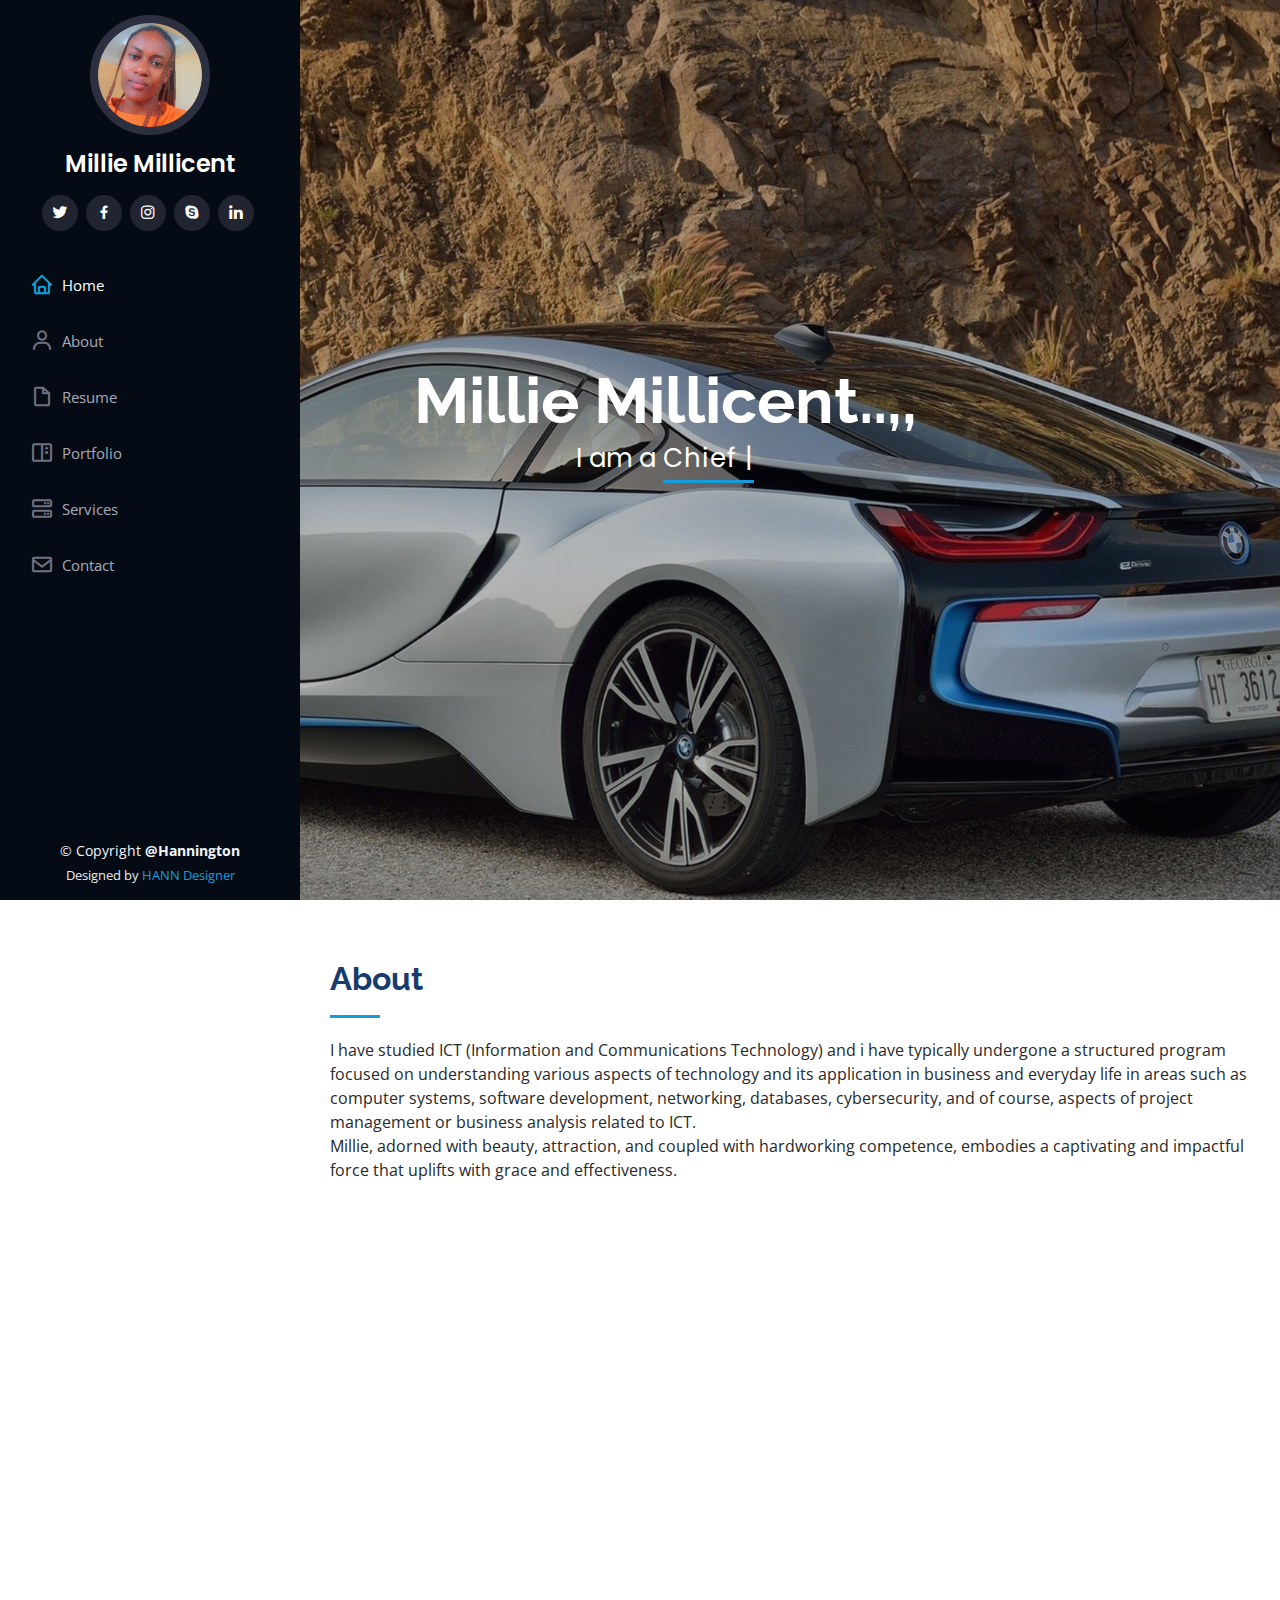
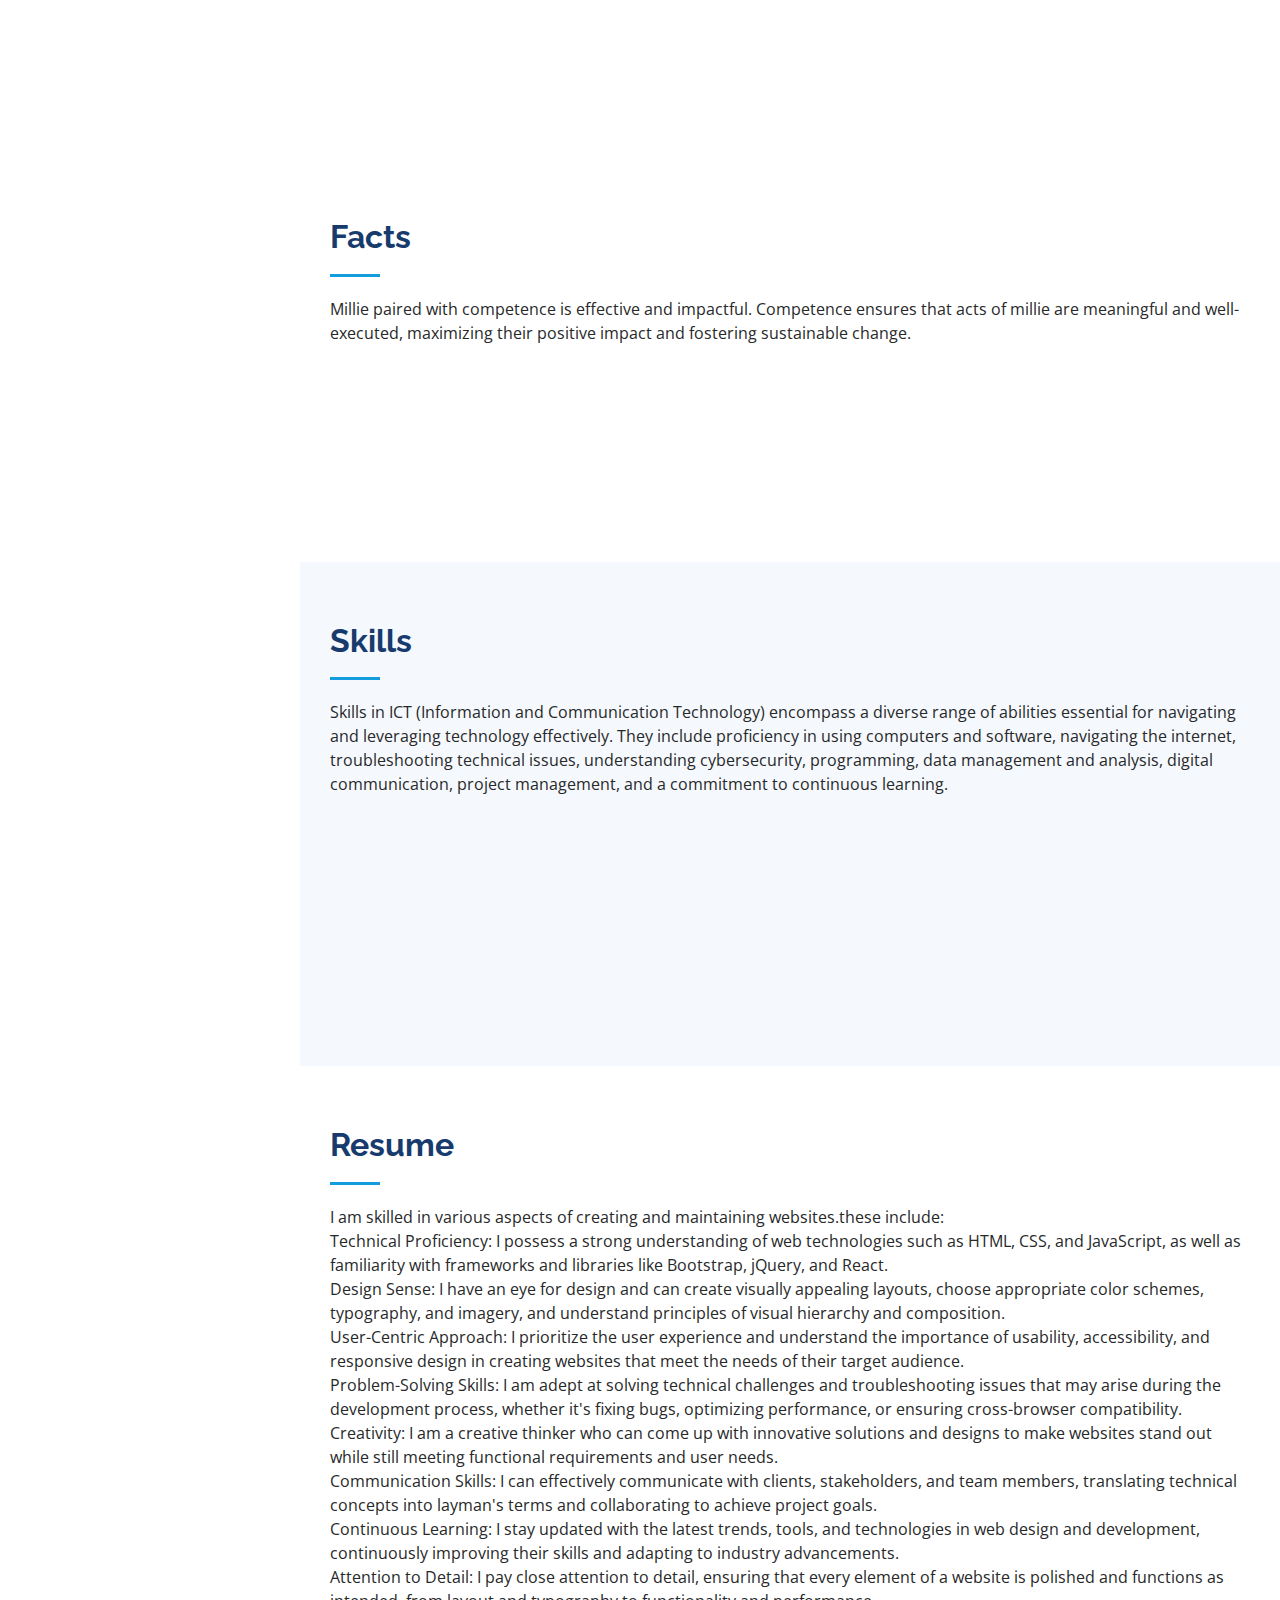
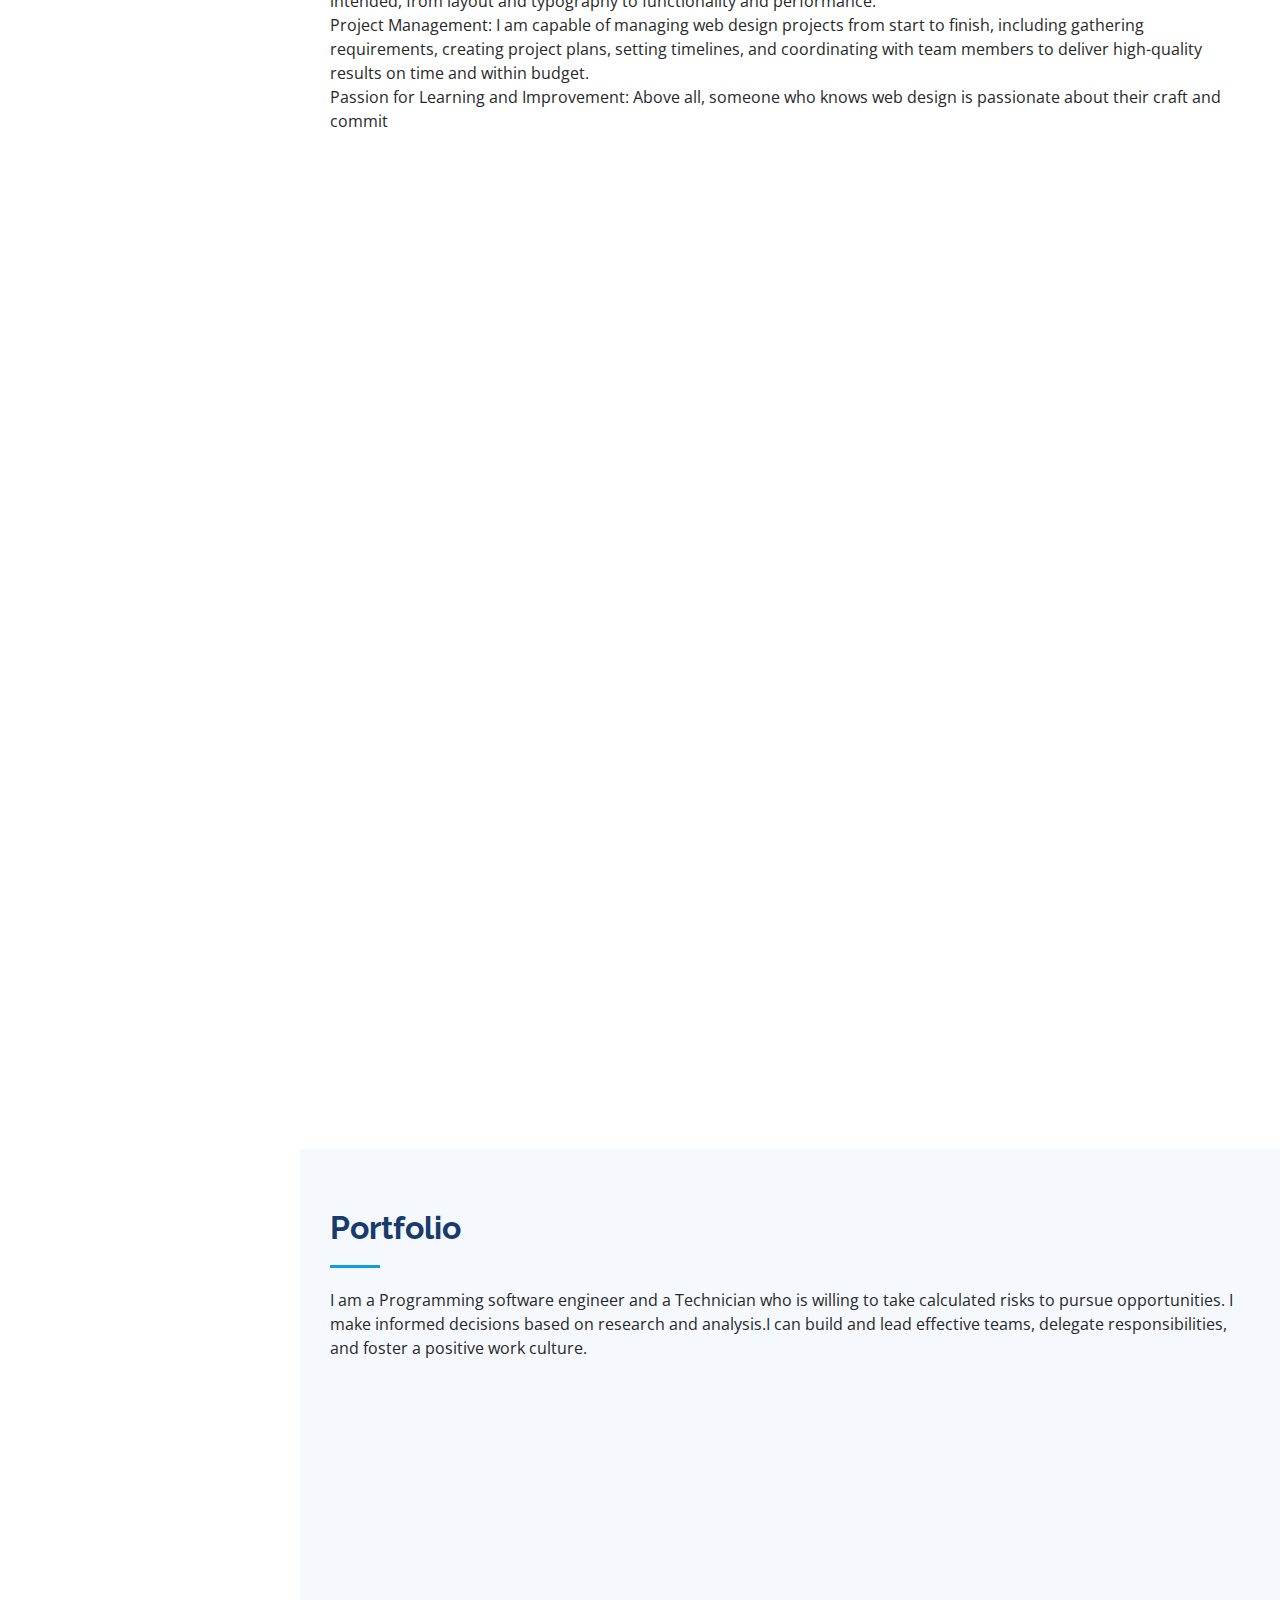
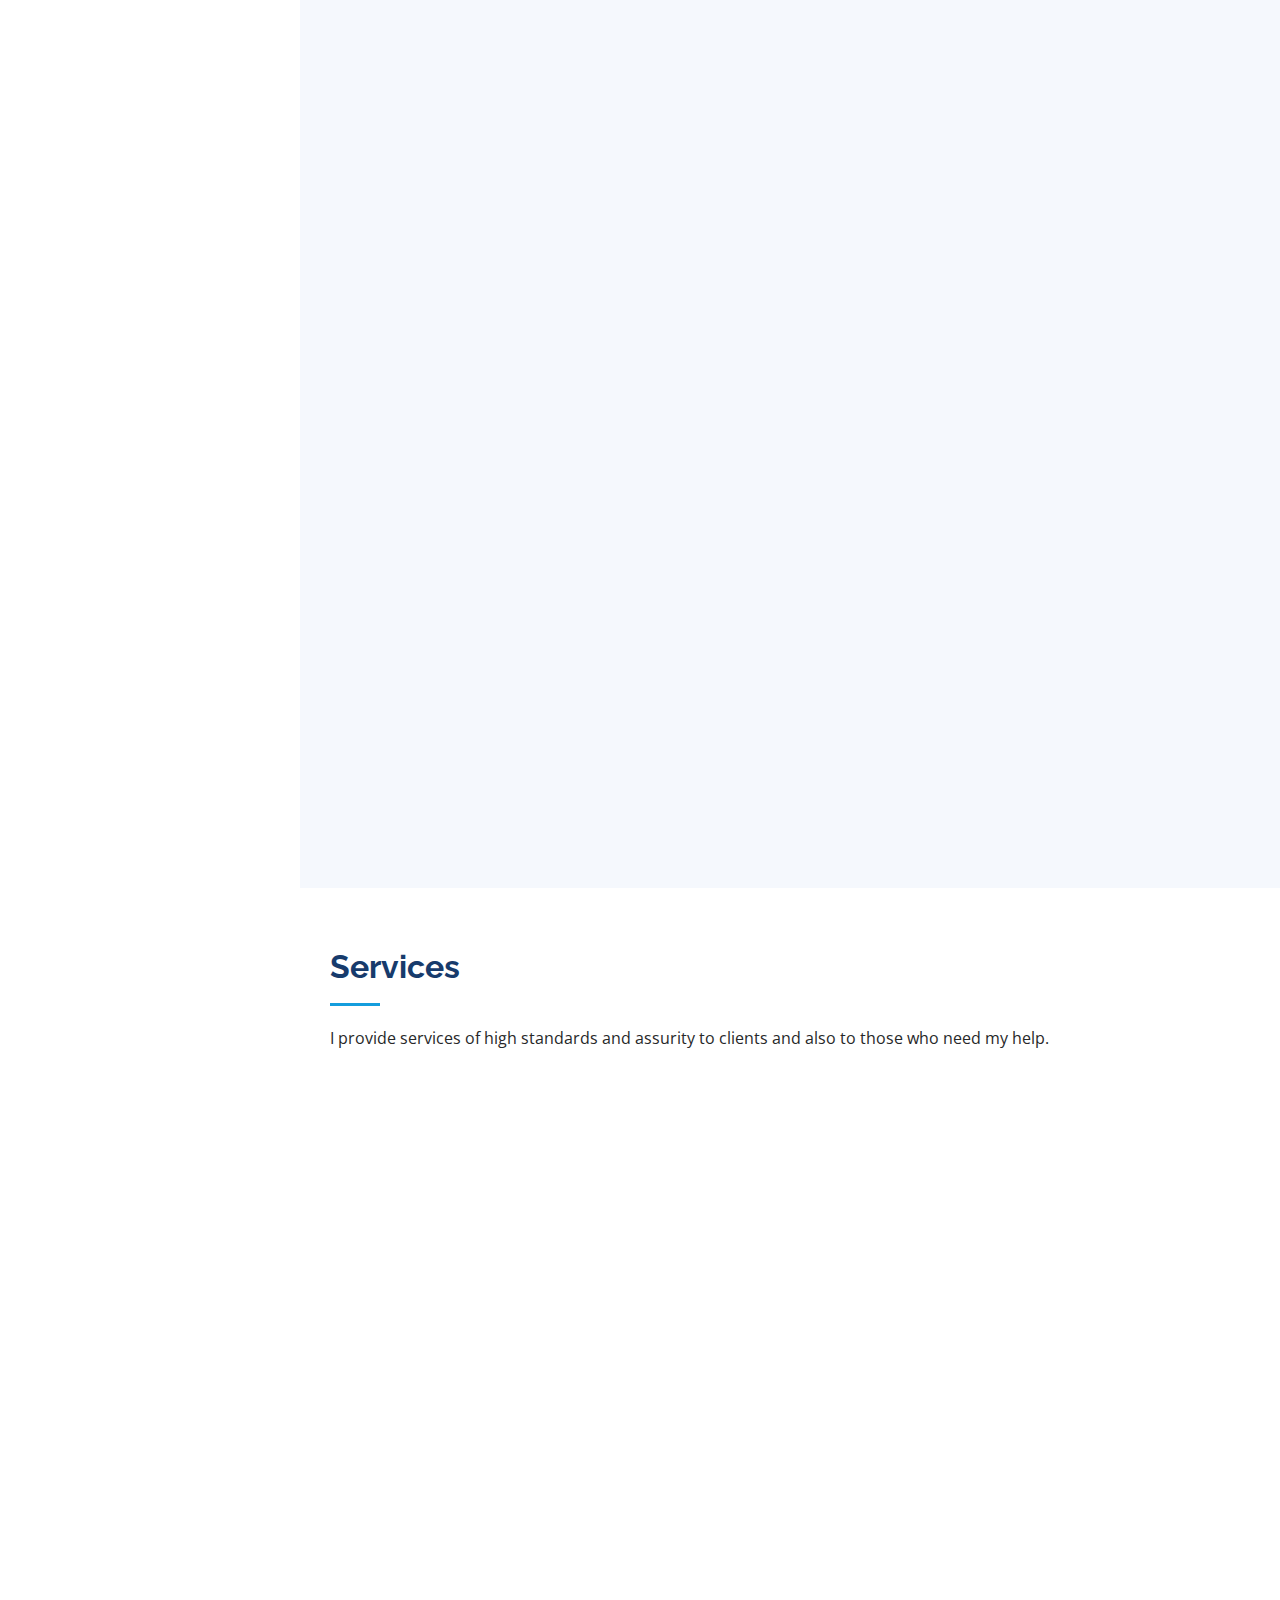
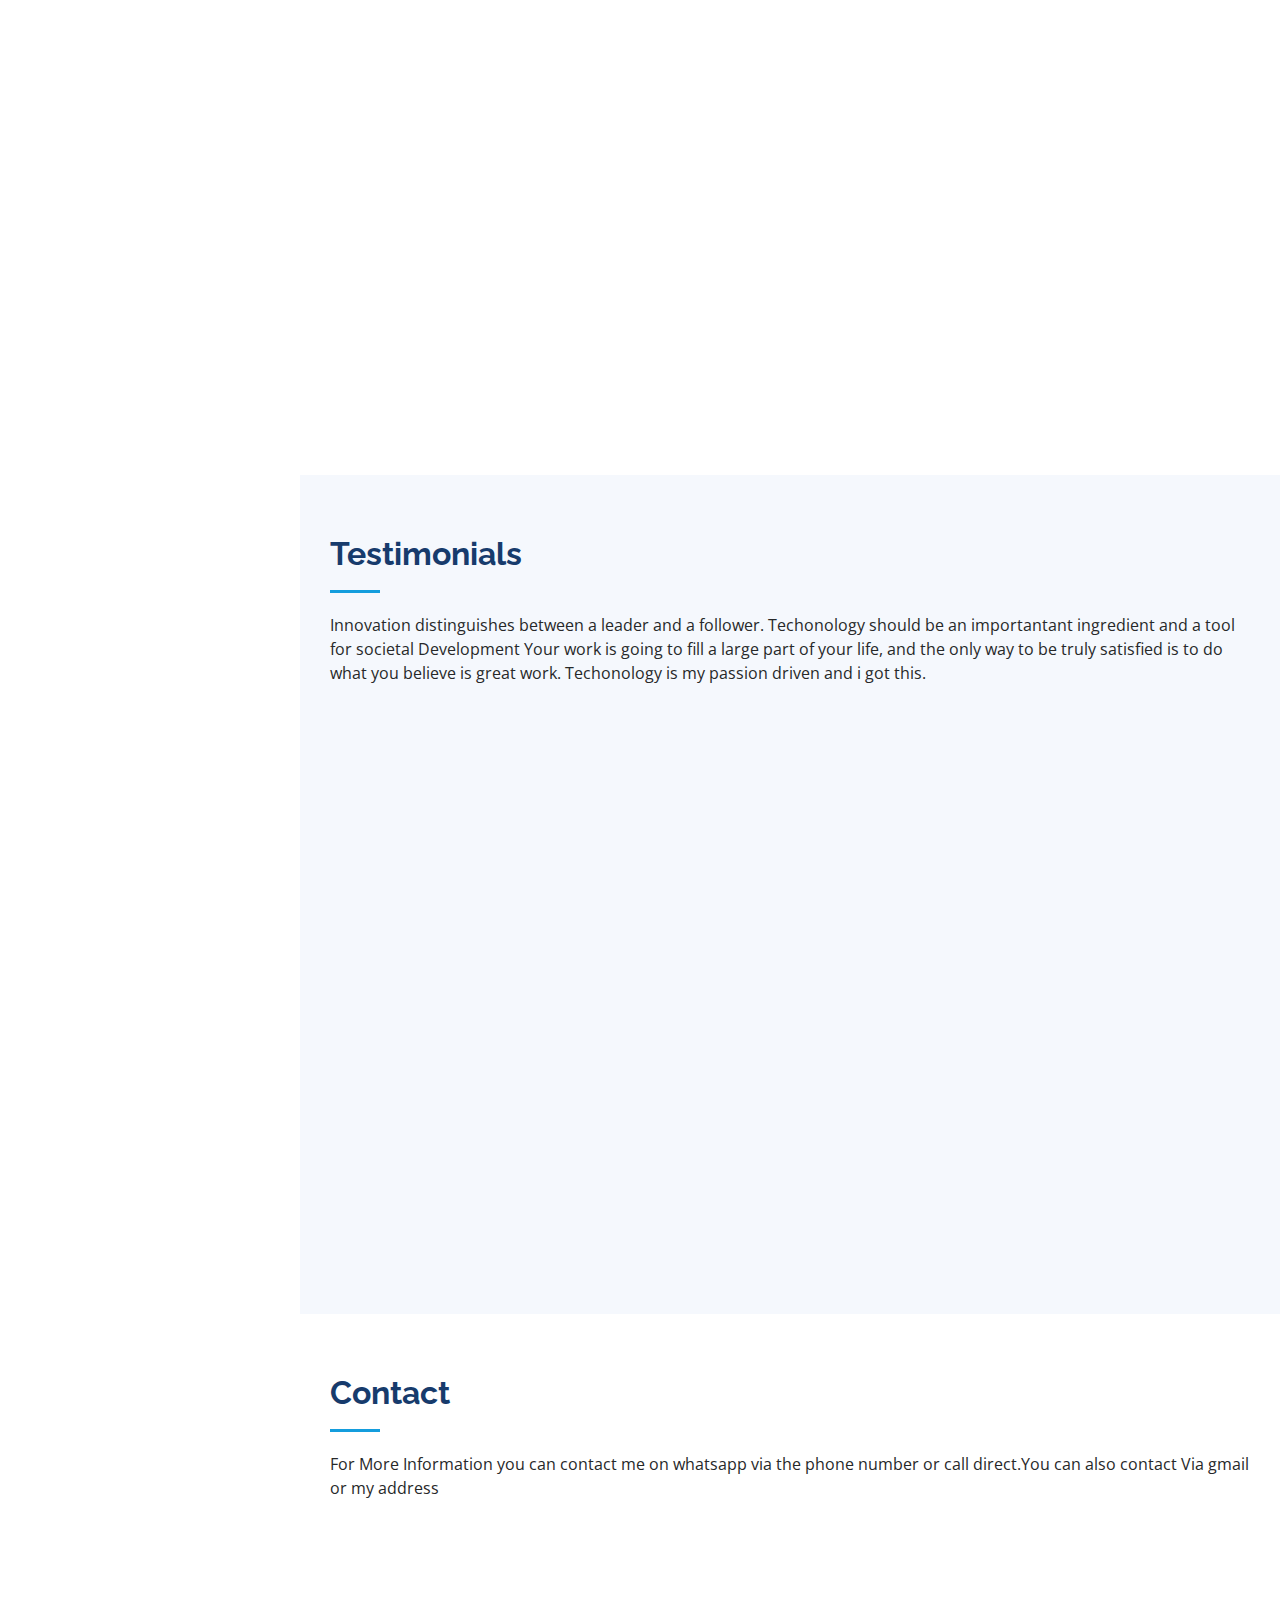
==== commit 25d5ffd8: "Update index.html" ====
--- a/index.html
+++ b/index.html
@@ -188,7 +188,7 @@
             <div class="progress">
               <span class="skill">Programming and Coding<i class="val">80%</i></span>
               <div class="progress-bar-wrap">
-                <div class="progress-bar" role="progressbar" aria-valuenow="100" aria-valuemin="0" aria-valuemax="100"></div>
+                <div class="progress-bar" role="progressbar" aria-valuenow="80" aria-valuemin="0" aria-valuemax="100"></div>
               </div>
             </div>
 
@@ -681,4 +681,4 @@
 
 </body>
 
-</html>+</html>
--- a/assets/css/style.css
+++ b/assets/css/style.css
@@ -242,7 +242,7 @@
   width: 100%;
   height: 100vh;
   padding-left: 50px;
-  background: url("../jm/milli.jpeg") top center;
+  background: url("../jm/milli.jpg") top center;
   background-size: cover;
 
 }
@@ -1120,4 +1120,4 @@
     width: auto;
     padding-right: 20px 15px;
   }
-}+}
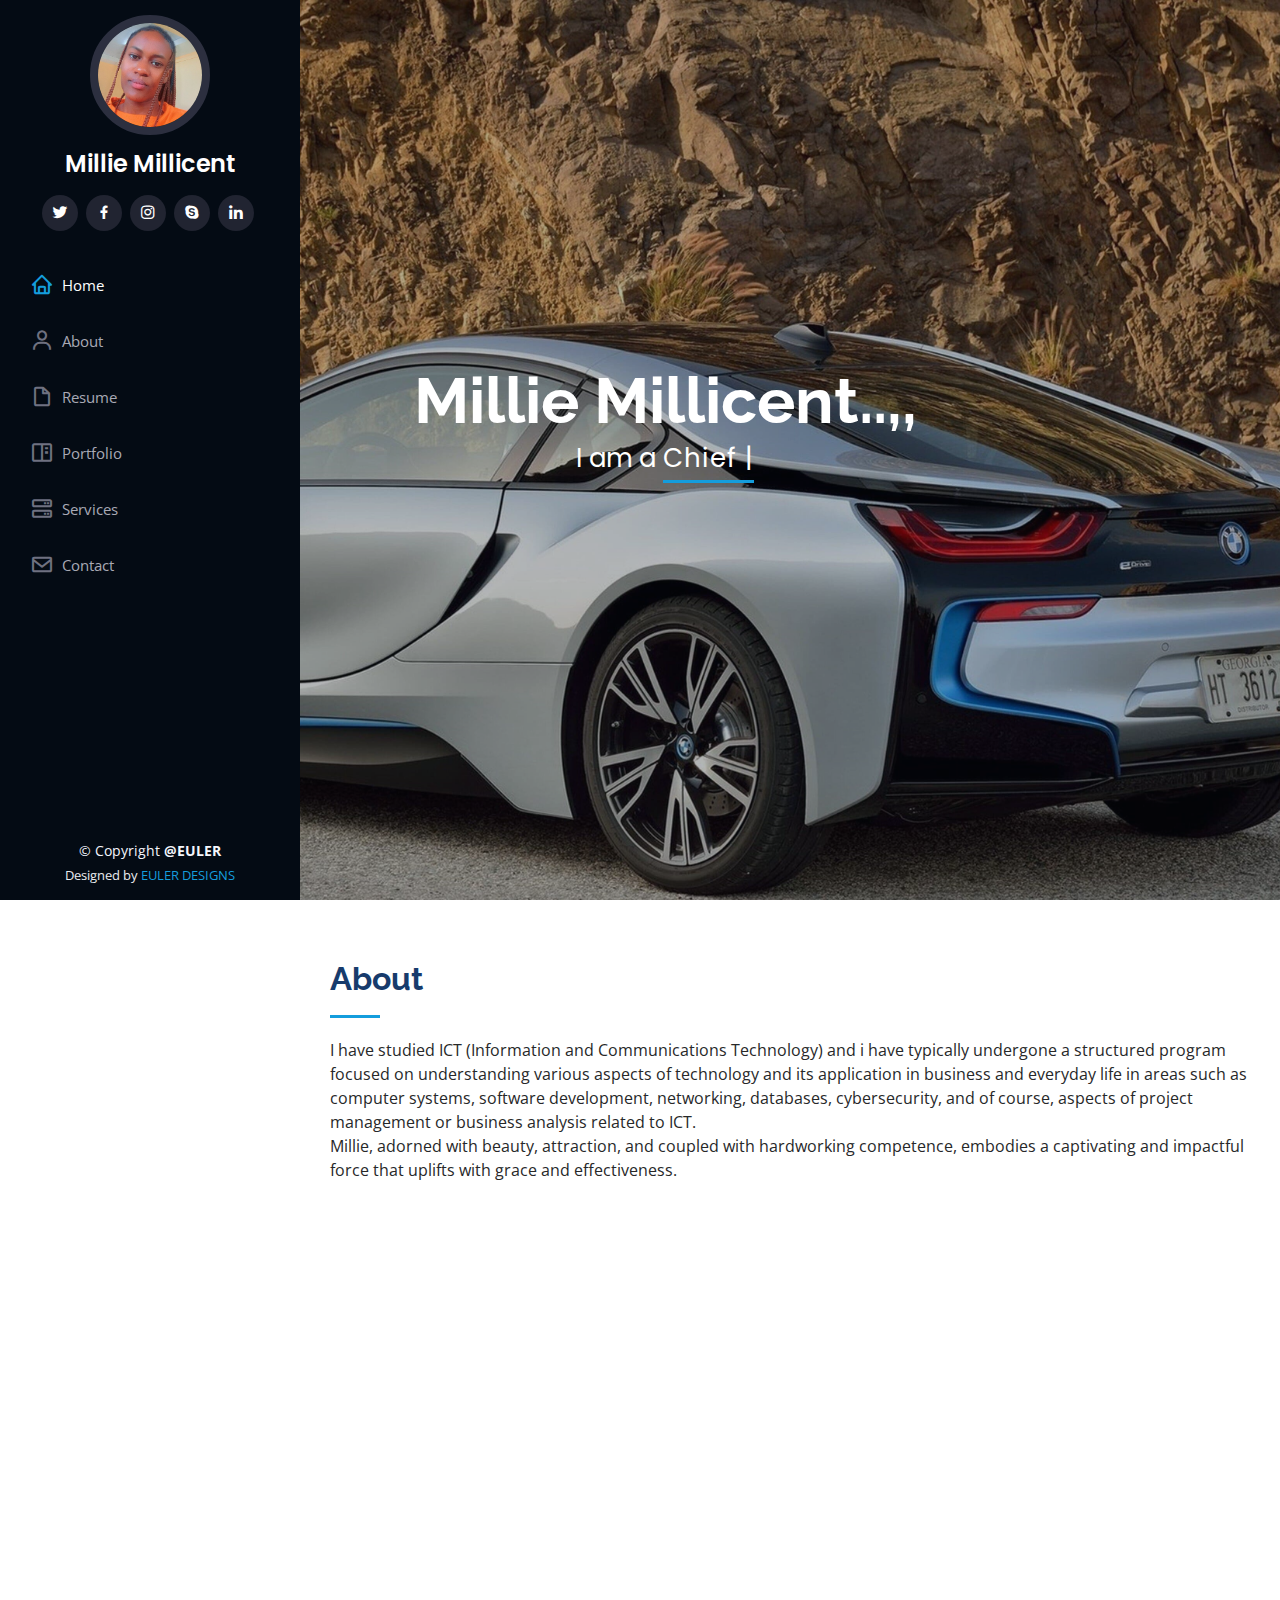
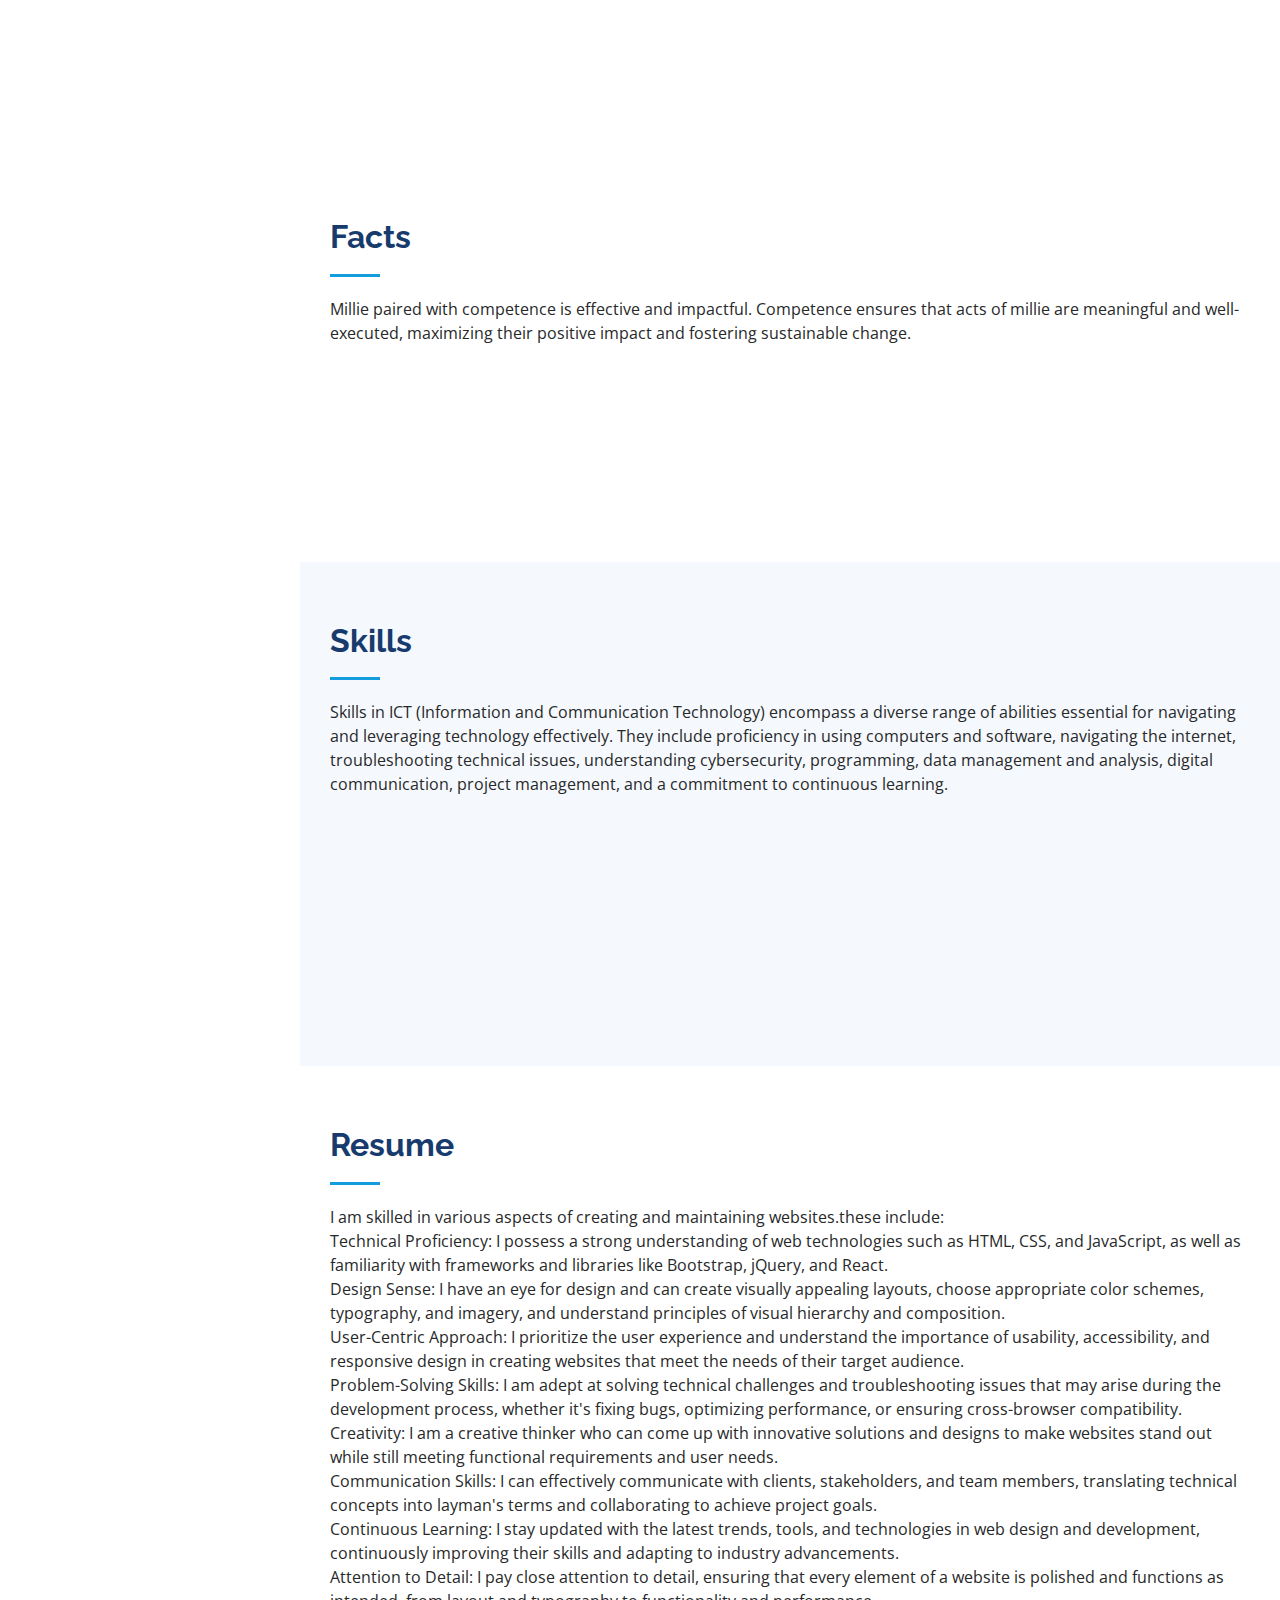
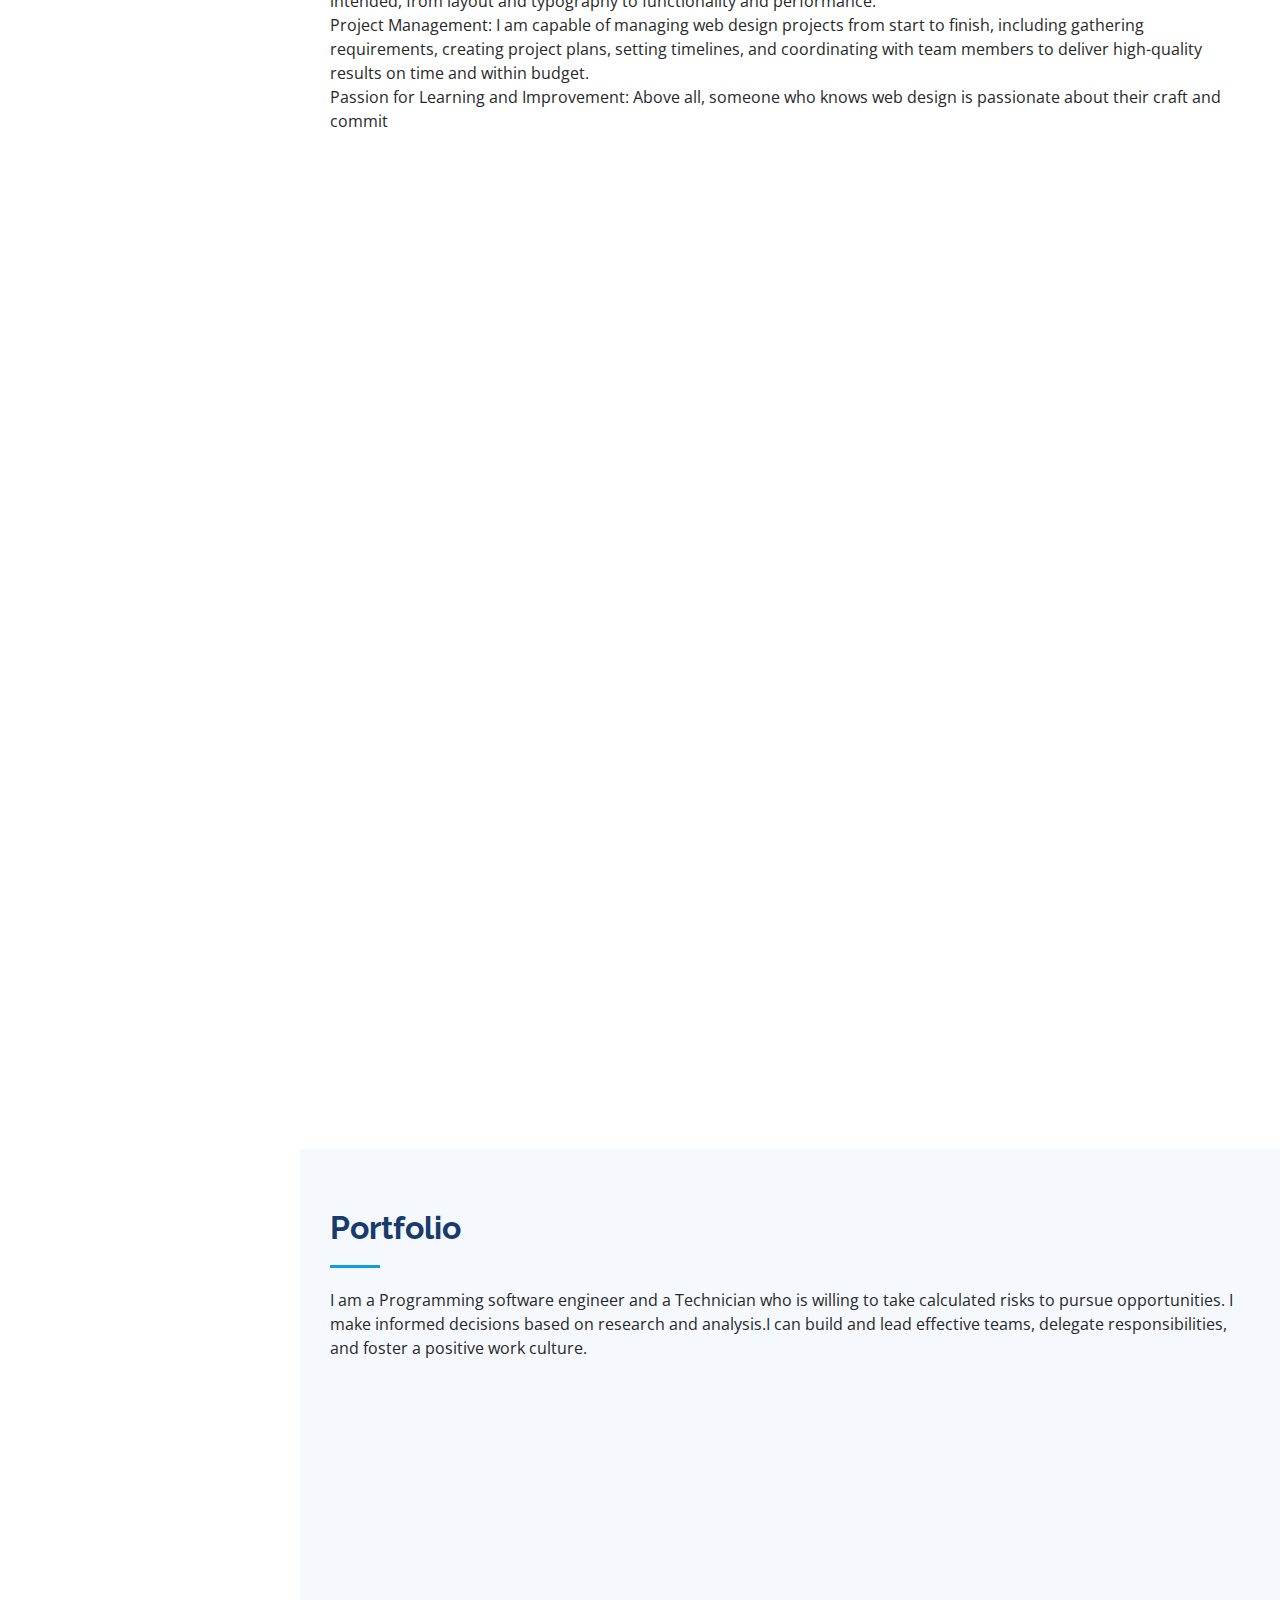
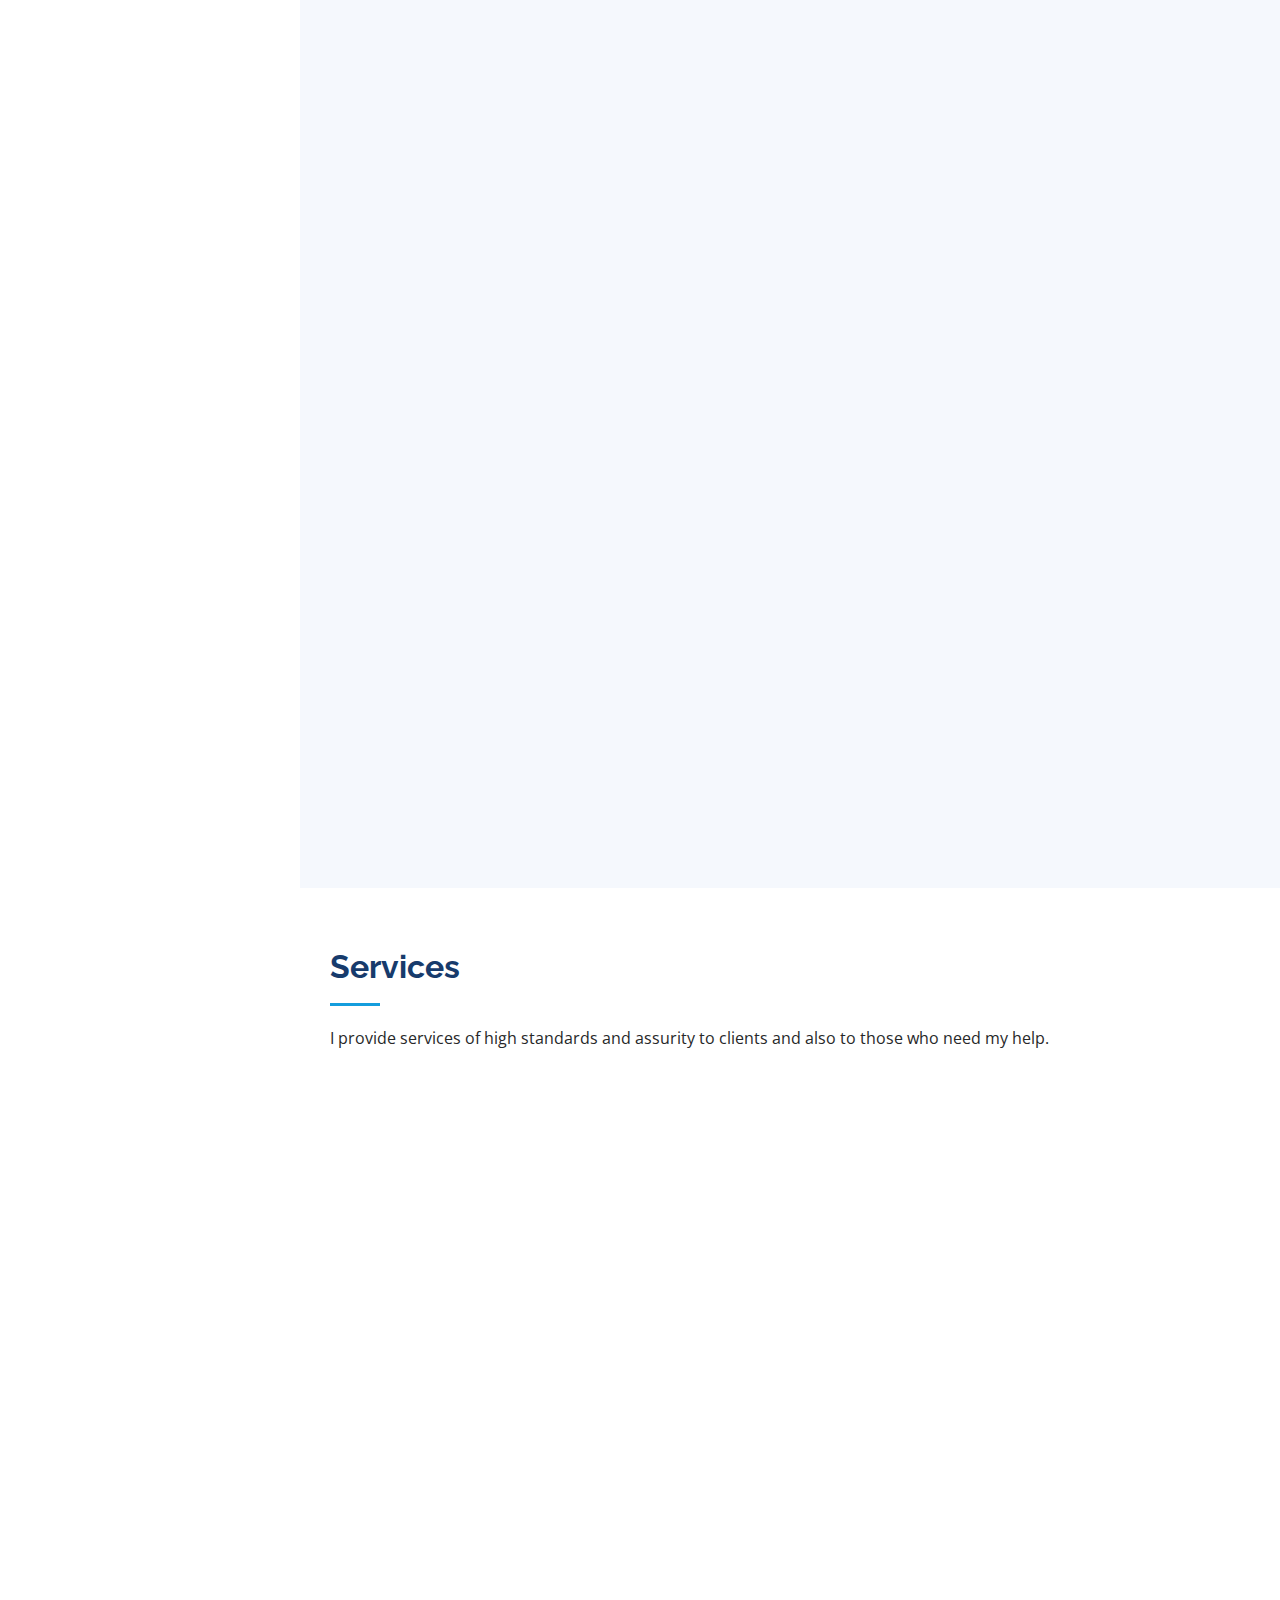
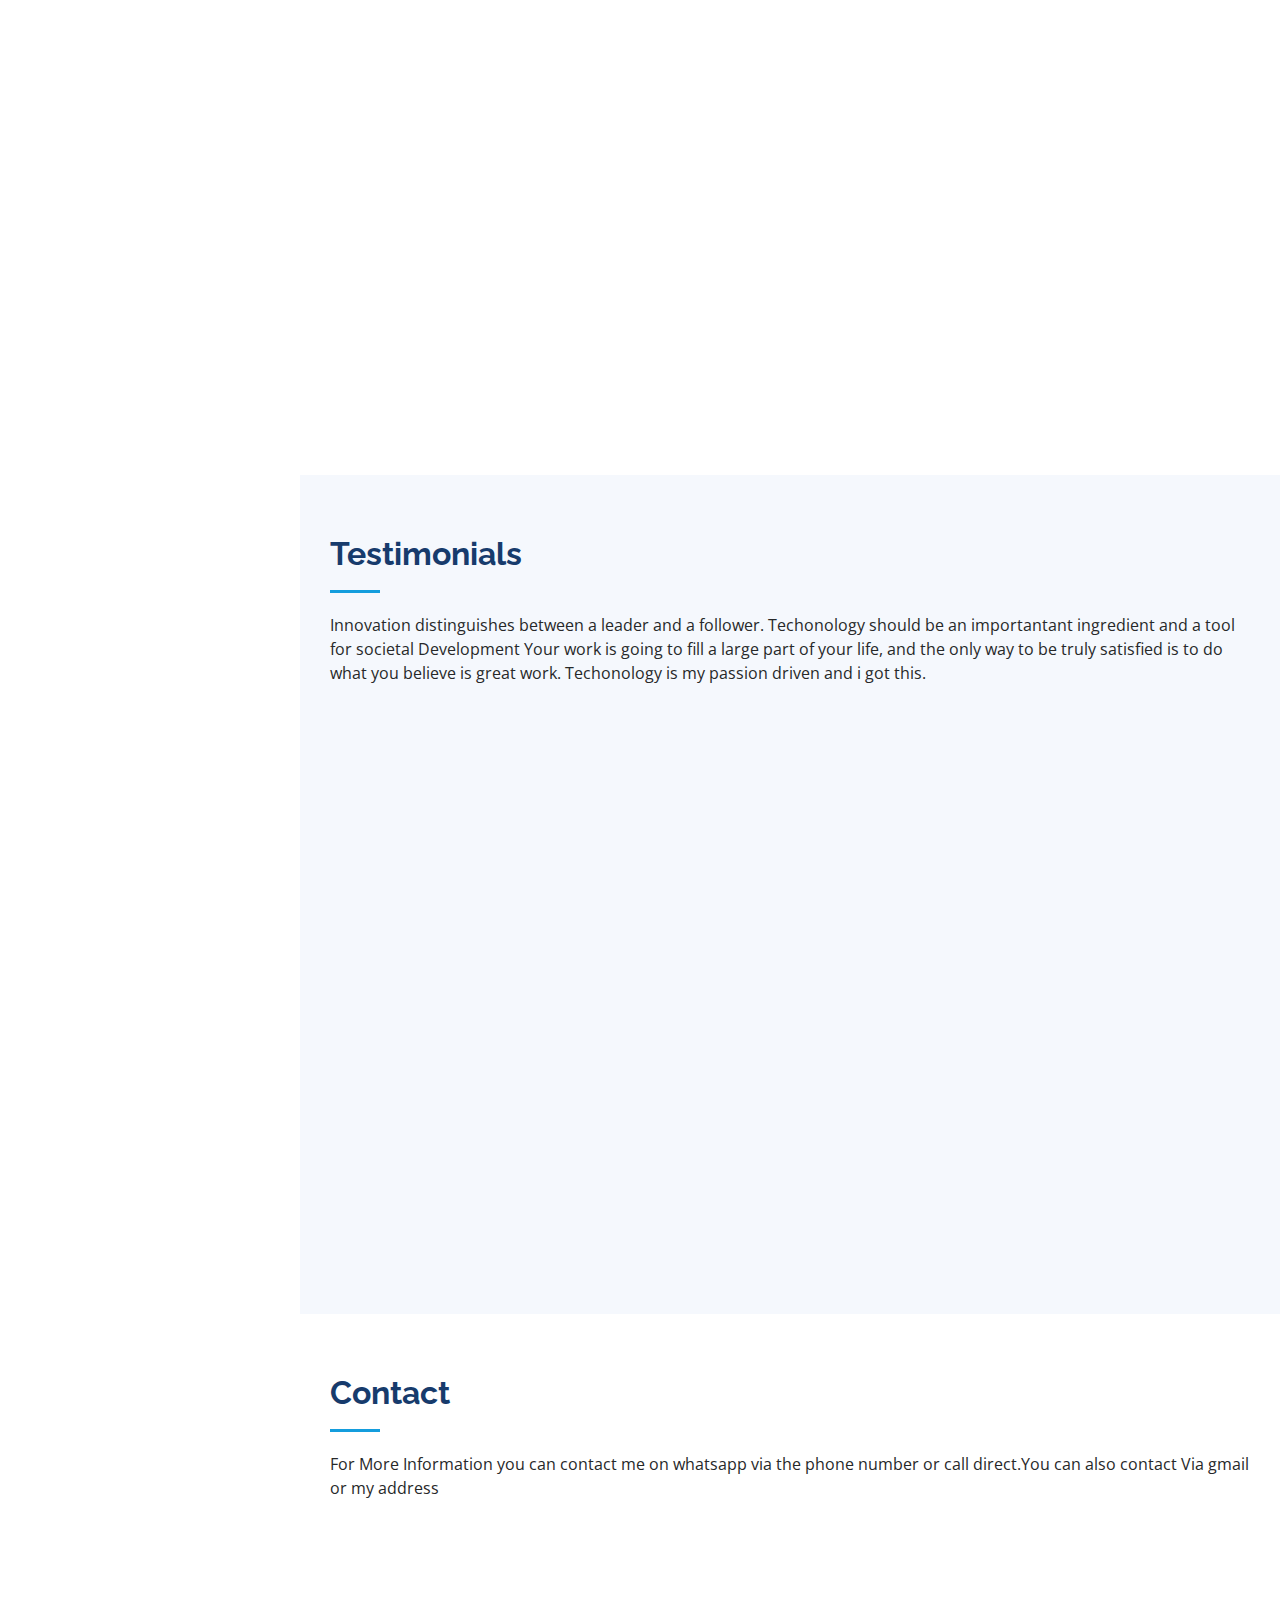
==== commit 1d7a006b: "Update index.html" ====
--- a/index.html
+++ b/index.html
@@ -651,14 +651,14 @@
   <footer id="footer">
     <div class="container">
       <div class="copyright">
-        &copy; Copyright <strong><span>@Hannington</span></strong>
+        &copy; Copyright <strong><span>@EULER</span></strong>
       </div>
       <div class="credits">
         <!-- All the links in the footer should remain intact. -->
         <!-- You can delete the links only if you purchased the pro version. -->
         <!-- Licensing information: https://bootstrapmade.com/license/ -->
         <!-- Purchase the pro version with working PHP/AJAX contact form: https://bootstrapmade.com/iportfolio-bootstrap-portfolio-websites-template/ -->
-        Designed by <a href="https://petercollins.com/">HANN Designer</a>
+        Designed by <a href="https://petercollins.com/">EULER DESIGNS</a>
       </div>
     </div>
   </footer><!-- End  Footer -->
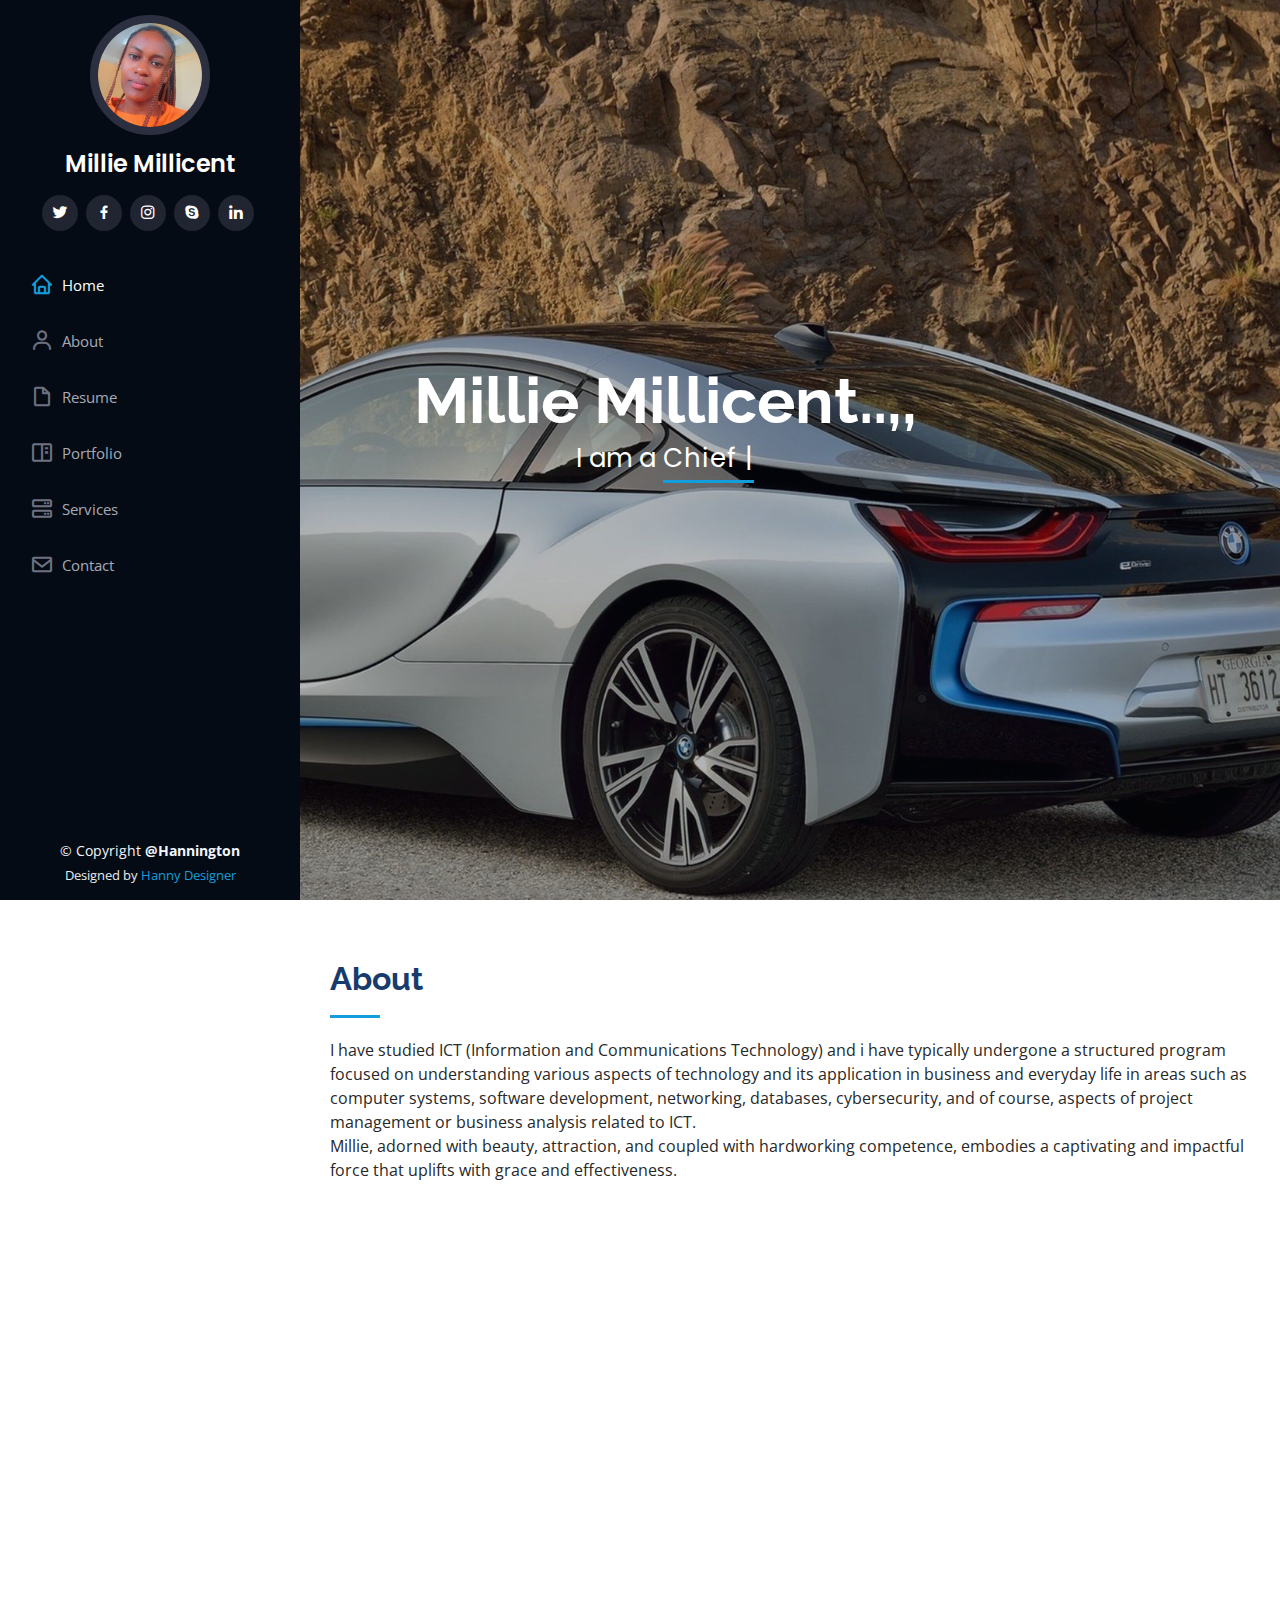
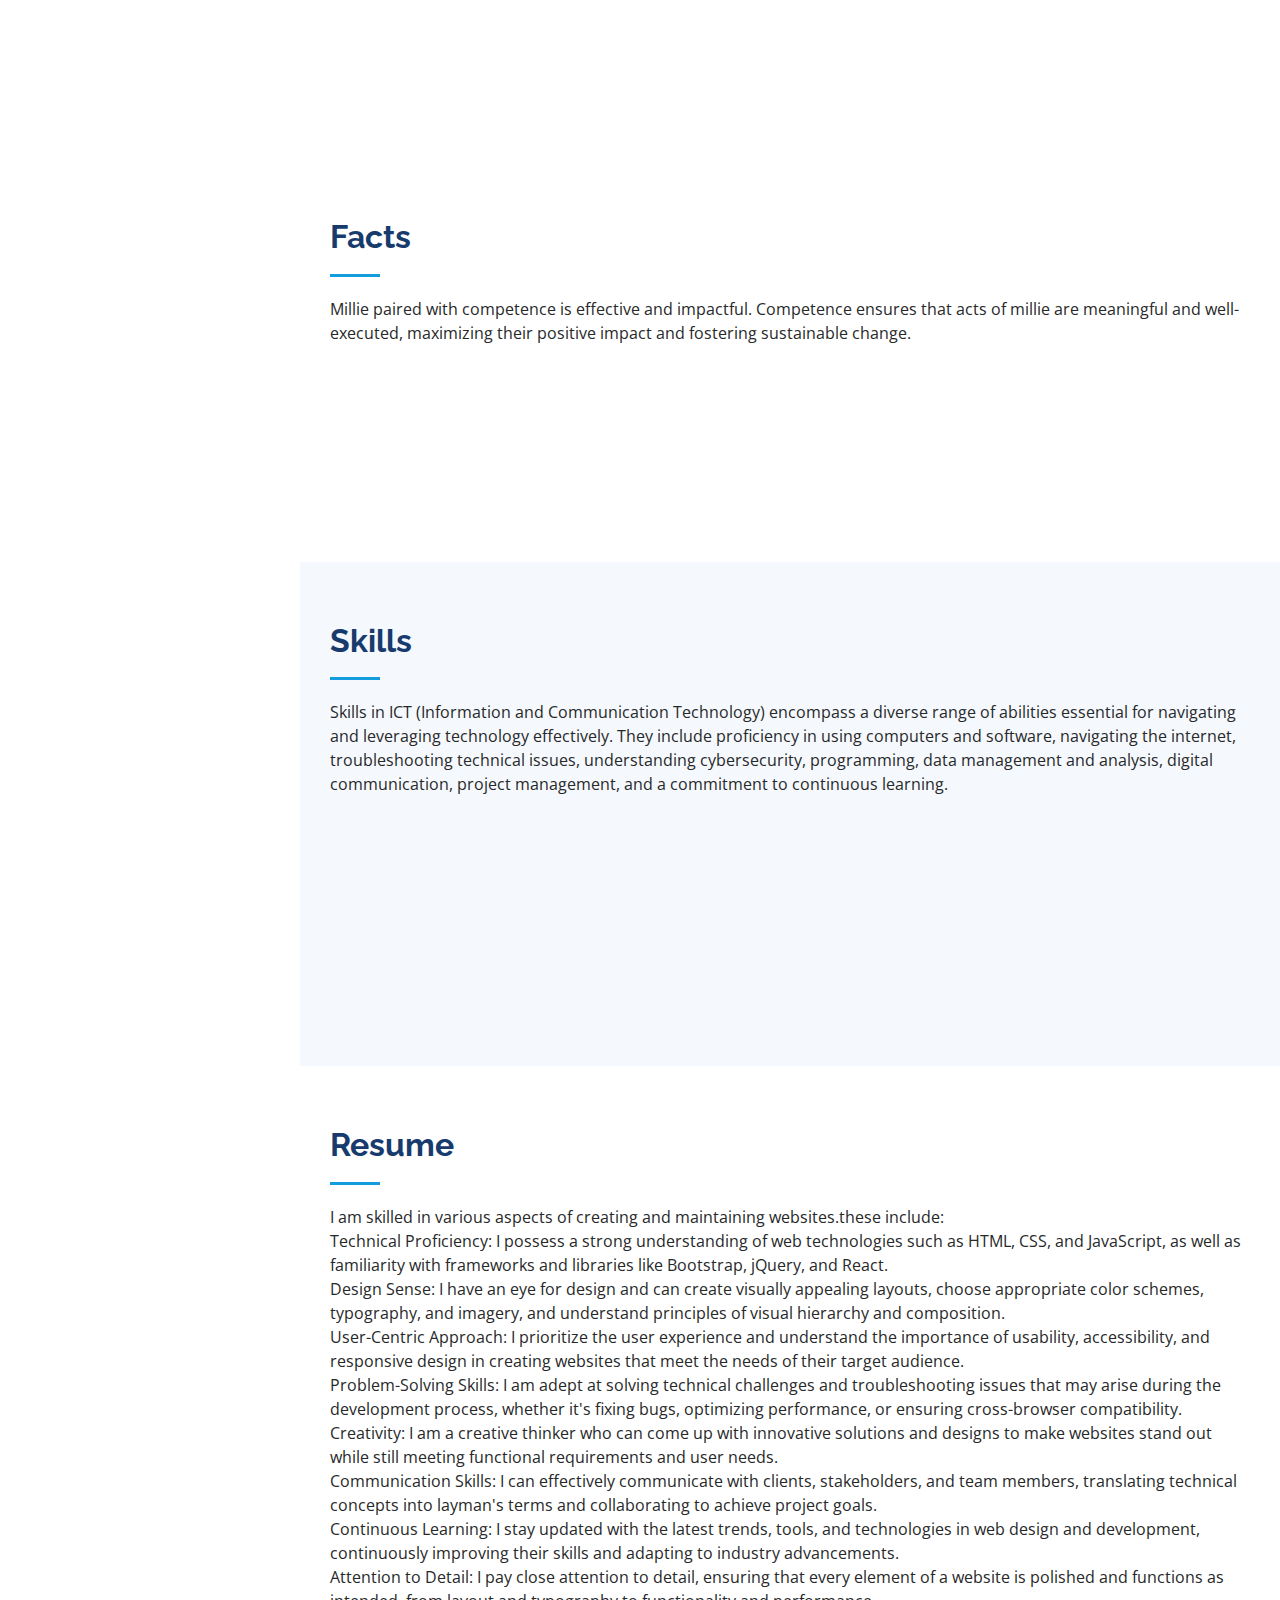
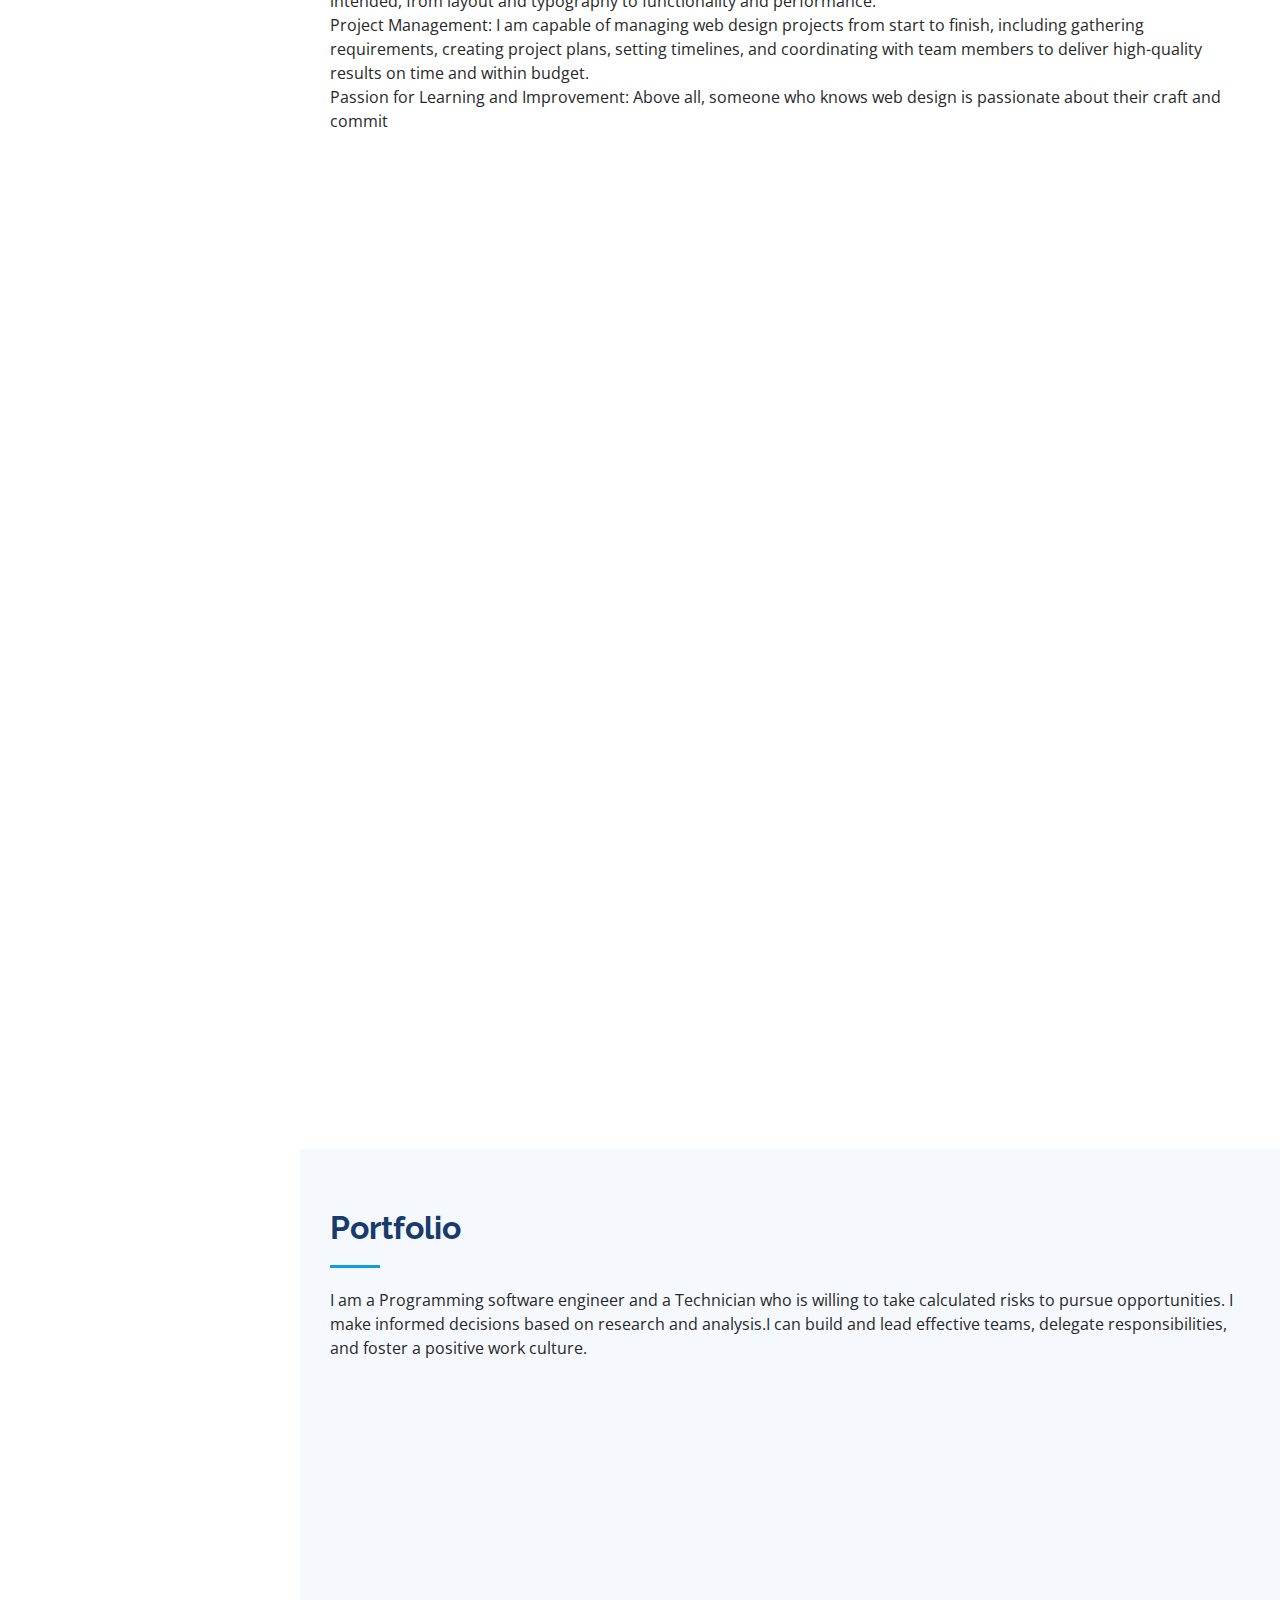
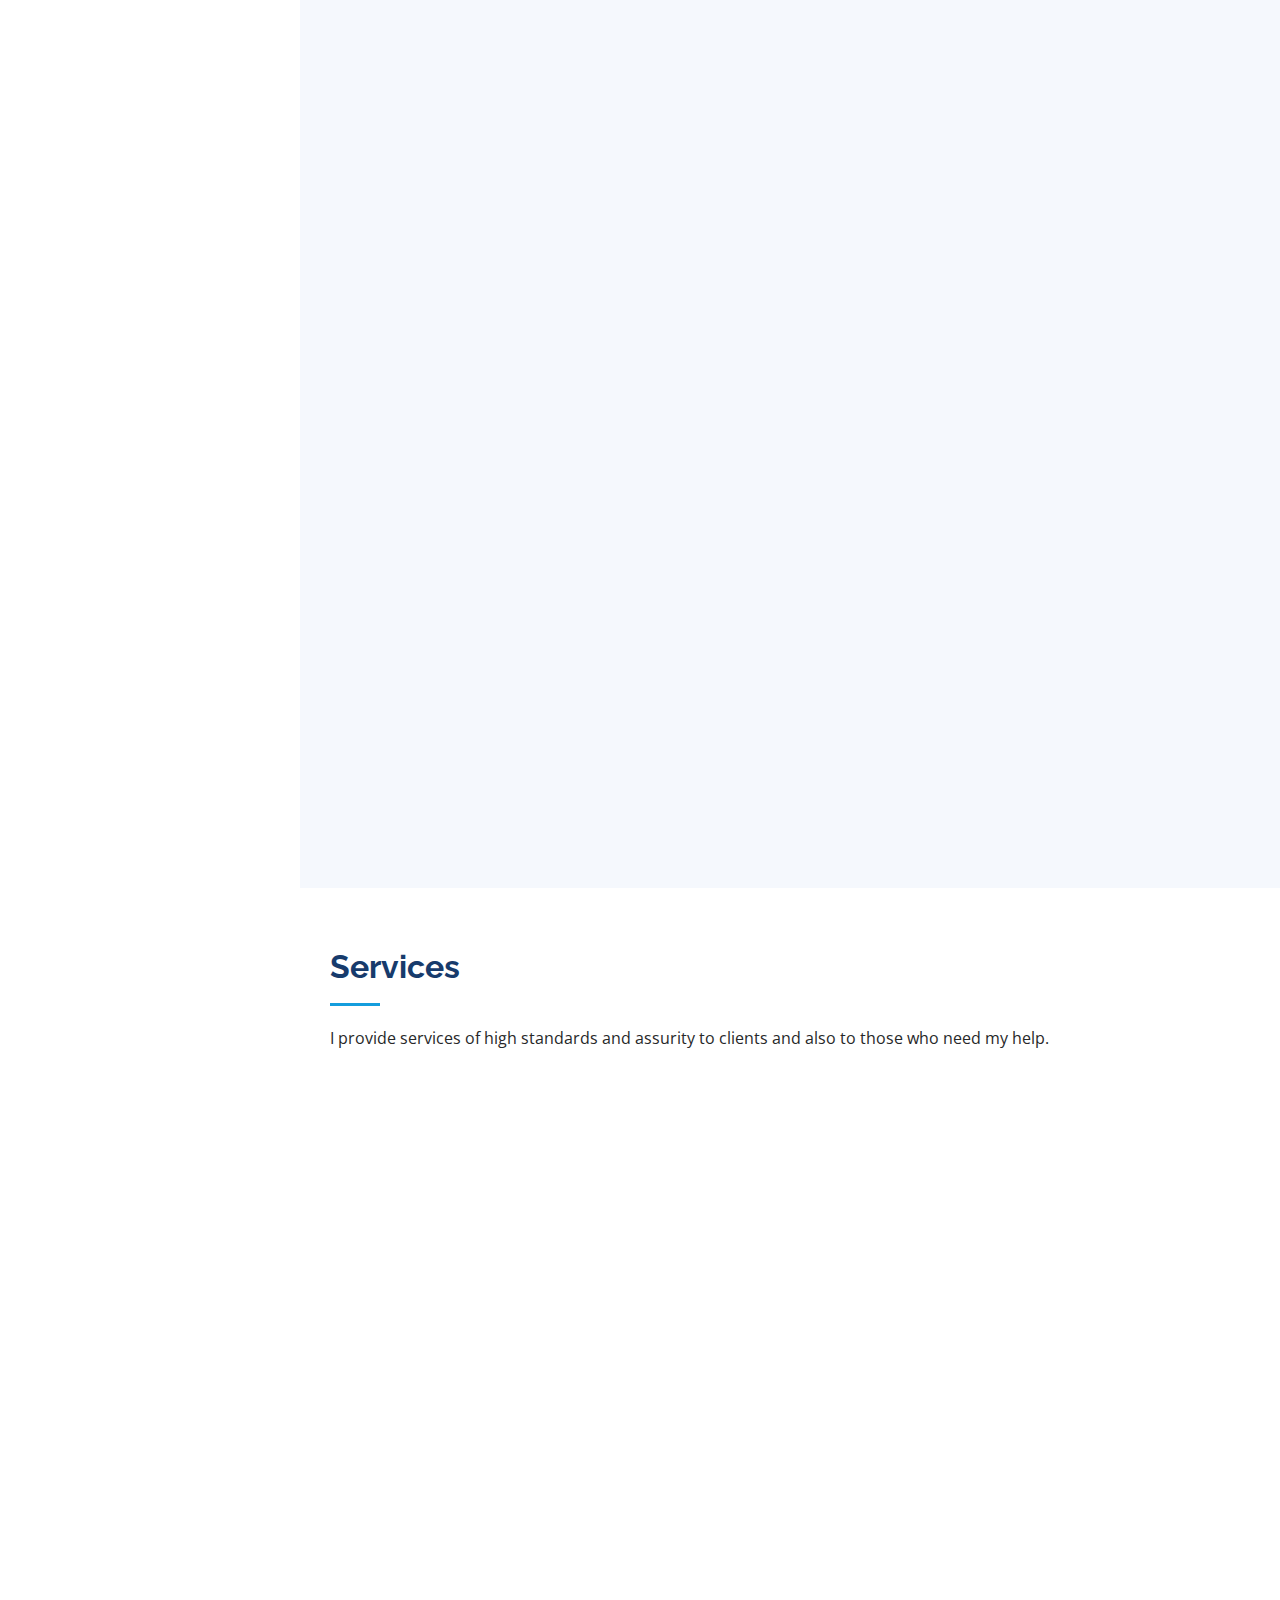
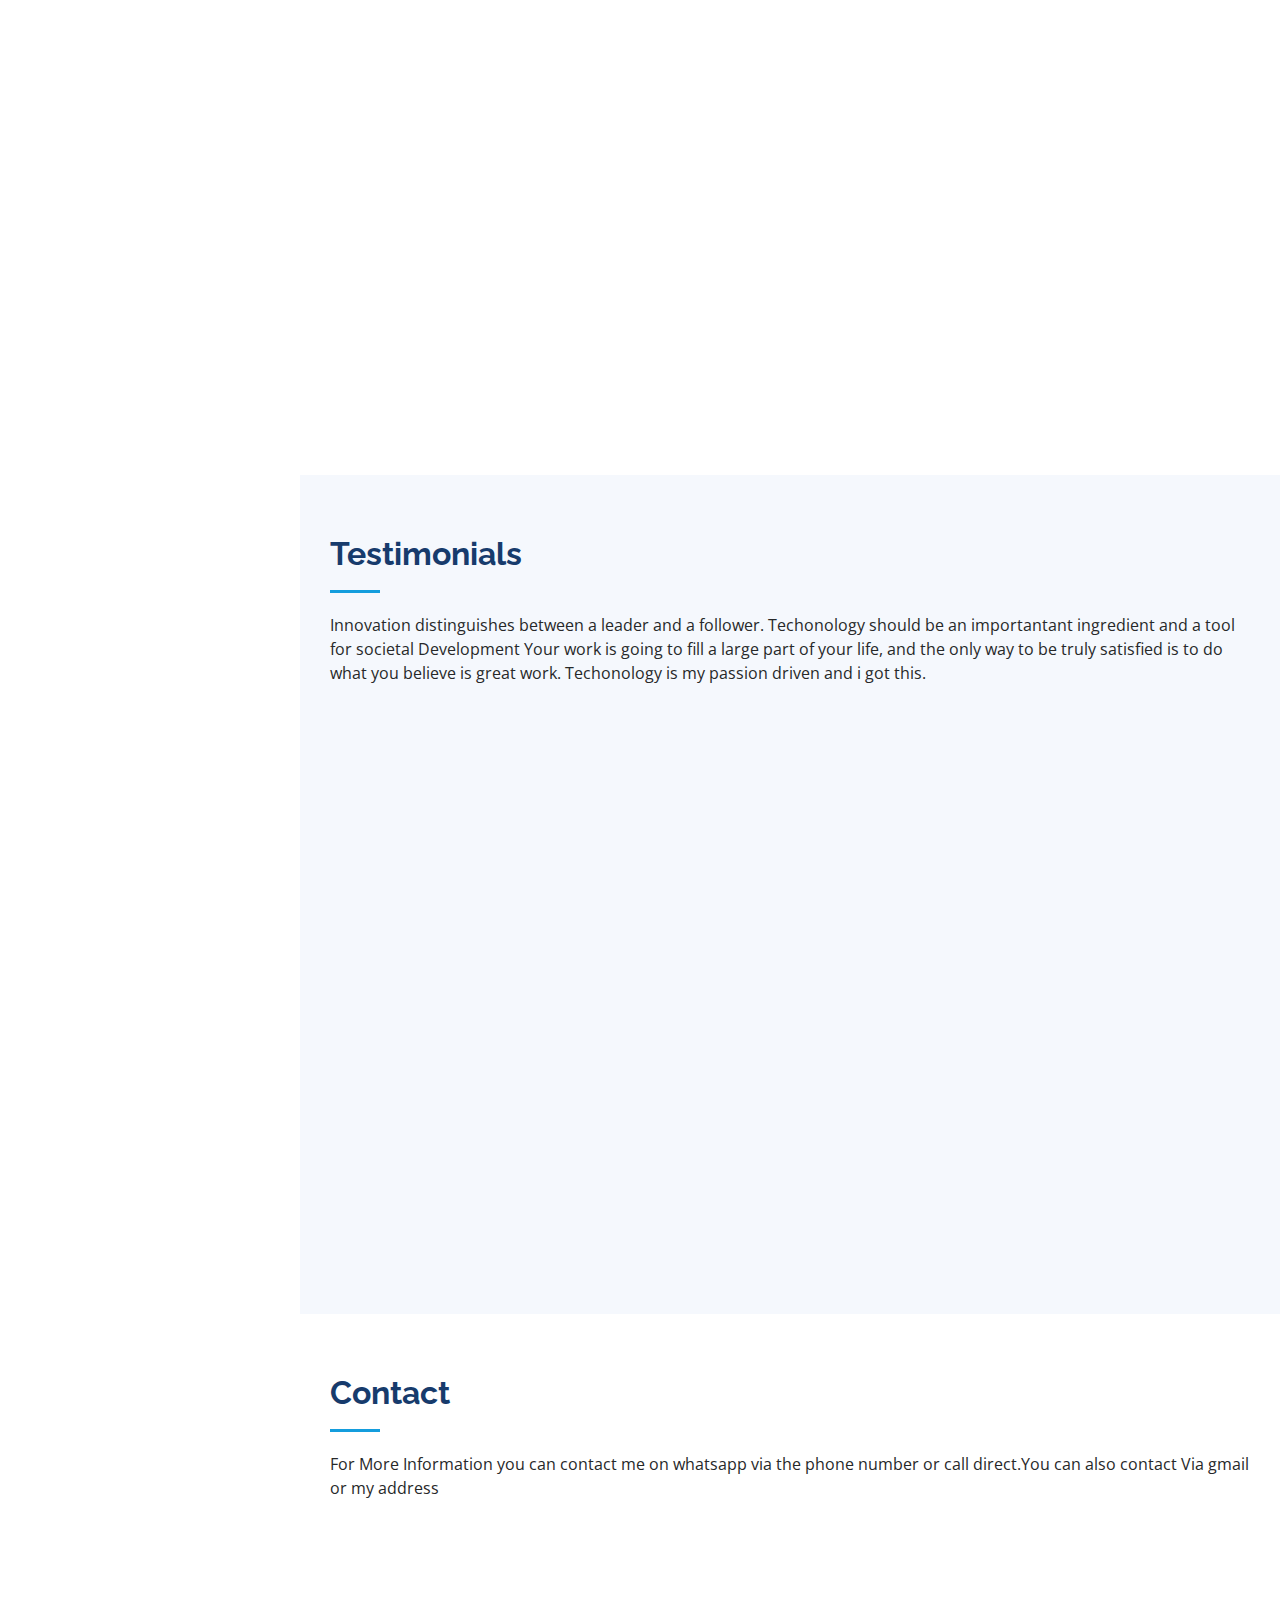
==== commit ea53f22e: "Update index.html" ====
--- a/index.html
+++ b/index.html
@@ -651,14 +651,14 @@
   <footer id="footer">
     <div class="container">
       <div class="copyright">
-        &copy; Copyright <strong><span>@EULER</span></strong>
+        &copy; Copyright <strong><span>@Hannington</span></strong>
       </div>
       <div class="credits">
         <!-- All the links in the footer should remain intact. -->
         <!-- You can delete the links only if you purchased the pro version. -->
         <!-- Licensing information: https://bootstrapmade.com/license/ -->
         <!-- Purchase the pro version with working PHP/AJAX contact form: https://bootstrapmade.com/iportfolio-bootstrap-portfolio-websites-template/ -->
-        Designed by <a href="https://petercollins.com/">EULER DESIGNS</a>
+        Designed by <a href="https://petercollins.com/">Hanny Designer</a>
       </div>
     </div>
   </footer><!-- End  Footer -->
